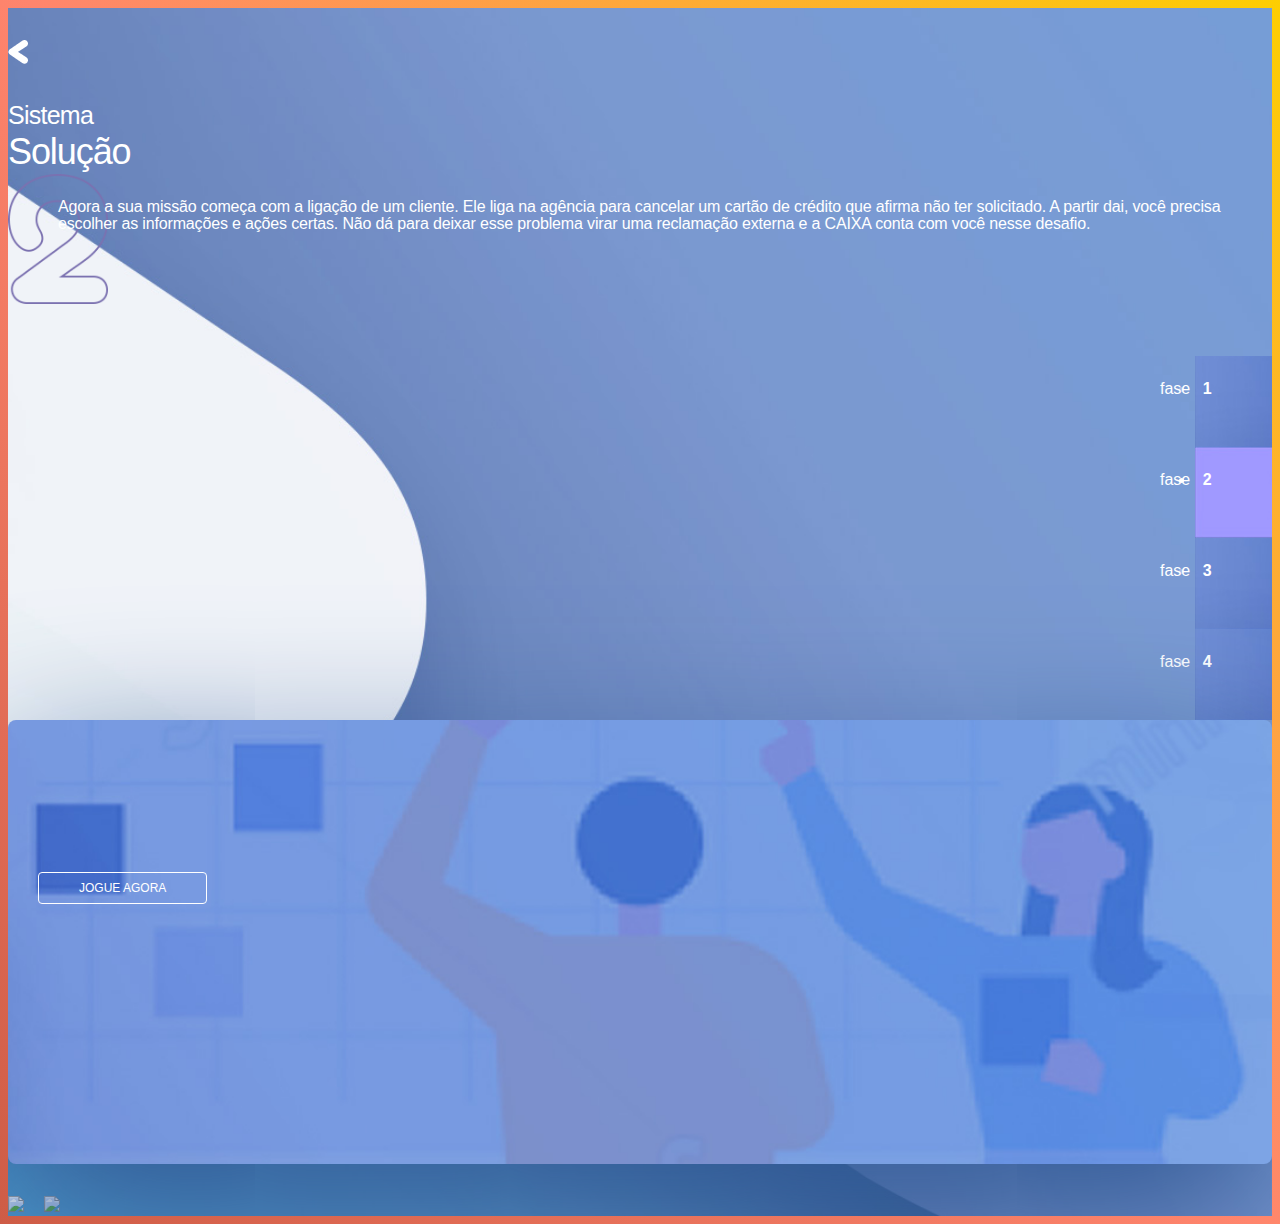
==== pag02.html @ 93bc68a0 "Commit inicial" ====
<!DOCTYPE html>
<html lang="pt-br">
    
    <head>
        <meta charset="utf-8">
        <meta http-equiv="X-UA-Compatible" content="IE=edge">
        <meta name="viewport" content="width=device-width, initial-scale=1.0, maximum-scale=1.0, user-scalable=no"/>
        <meta name="description" content="Caixa">
        <meta name="keywords" content="Caixa">
        <meta name="application-name" content="Caixa">
        <meta name="author" content="Thiago - thslopes.com.br">
        <link rel="shortcut icon" type="image/x-icon" href="assets/img/favicon.png">
        <title>CAIXA - Compromisso com o cliente</title>
        <link href="assets/css/bootstrap.min.css" rel="stylesheet">
        <link href="assets/css/animate.min.css" rel="stylesheet">
        <link href="assets/css/ionicons.min.css" rel="stylesheet">
        <link href="assets/css/theme.css" rel="stylesheet">
    </head>
    <body id="" data-spy="scroll" data-target=".navbar-fixed-top">
        
        <div class="content-body" id="home">
            <div class="wrapper">
                <div class="content-master" id="">
                    <div class="container-fluid">
                        <div class="col-sm-12">
                            <a href="" onclick="windows.history.back()"><img src="assets/img/icones/back.png" class="img-adaptative mt-lg"></a>                        </div>
                    </div>
                    <div class="container-fluid mt-lg">
                        <div class="col-sm-4 text-right">
                            <h3 class="mb-0 mt-sm">Sistema</h3>
                            <h2 class="text-uppercase mt-0 mb-0"><strong>Solução</strong></h2>
                        </div>
                        <div class="col-sm-6">
                            <div class="pagnumber number02 text-white">
                                <p>Agora a sua missão começa com a ligação de um cliente. Ele liga na agência para cancelar um cartão de crédito que afirma não ter solicitado. A partir dai, você precisa escolher as informações e ações certas. Não dá para deixar esse problema virar uma reclamação externa e a CAIXA conta com você nesse desafio.
                                </p>
                            </div>
                        </div>
                    </div>
                    <div class="container-fluid mt-lg">
                        <div class="col-xs-4 pos-relative height-grid-5">
                            <div class="menu-indicator">
                                <ul class="list-indicator list-unstyled">
                                    <li class="list-indicator-item inactive">
                                        <a href="pag01.html"> fase <strong class="ml-sm">1</strong></a>
                                    </li>
                                    <li class="list-indicator-item active">
                                        <a href="pag02.html">fase <strong class="ml-sm">2</strong></a>
                                    </li>
                                    <li class="list-indicator-item inactive">
                                        <a href="pag03.html">fase <strong class="ml-sm">3</strong></a>
                                    </li>
                                    <li class="list-indicator-item inactive">
                                        <a href="pag04.html">fase <strong class="ml-sm">4</strong></a>
                                    </li>
                                </ul>
                            </div>
                        </div>
                        <div class="col-xs-6">
                            <div class="box-base">
                                <div class="box-content height-grid-5" style="background-image: url('assets/img/backgrounds/bck-pg-02.jpg');">
                                    
                                    <div class="text-center mt-xl pt-xl">
                                        <a href="#" type="submit" class="btn btn-white outline mt-md">jogue agora</a>
                                    </div>
                                </div>
                            </div>
                        </div>
                    </div>
                </div>
                <div class="footer">
                    <div class="container">
                        <div class="row">
                            <div class="col-sm-offset-3 col-sm-7 text-right mt-lg">
                                <img src="assets/img/logos/logo-compromisso-sm.png" class="img-adaptative" width="160">
                                <img src="assets/img/logos/caixa-sm-w.png" class="img-adaptative ml-md" width="120">
                            </div>
                        </div>
                    </div>
                </div>
            </div>
        
        </div>
        
        
        <script src="assets/js/jquery.js"></script>
        <script src="assets/js/jquery.easing.min.js"></script>
        <script src="assets/js/bootstrap.min.js"></script>
        <script src="assets/js/rellax.min.js"></script>
        <script src="assets/js/wow.min.js"></script>
        <script src="assets/js/theme.js"></script>
    </body>

</html>
---- assets/css/theme.css ----
html,body{min-height:100vh;-webkit-tap-highlight-color:rgba(0,0,0,0);text-rendering:optimizeLegibility;-webkit-font-smoothing:antialiased;-moz-osx-font-smoothing:grayscale;font-family:"torus",Verdana,"Helvetica Neue",Helvetica,Arial,sans-serif;line-height:1.15;color:#fff;font-weight:normal;font-size:100%;background-color:#014887;position:relative;background:#ce5c46;background:-moz-linear-gradient(45deg, #ce5c46 0, #ff856d 50%, #fdce02 100%);background:-webkit-linear-gradient(45deg, #ce5c46 0, #ff856d 50%, #fdce02 100%);background:linear-gradient(45deg, #ce5c46 0, #ff856d 50%, #fdce02 100%);filter:progid:DXImageTransform.Microsoft.gradient(startColorstr='#ce5c46', endColorstr='#fdce02', GradientType=1)}@media (max-width:992px){html,body{font-size:95%}}@media (max-width:768px){html,body{font-size:93%}}a{color:#1383C4;text-decoration:none}a:hover,a:focus{color:#80ccfa;text-decoration:underline}a:focus{outline:5px auto -webkit-focus-ring-color;outline-offset:-2px}a.nounderline{text-decoration:none !important}p{font-size:1em;letter-spacing:-0.01rem;margin:0 0 .5em;line-height:1.1}h1,.h1,h2,.h2,h3,.h3,h4,.h4,h5,.h5,h6 .h6{font-family:"torus",Verdana,"Helvetica Neue",Helvetica,Arial,sans-serif;letter-spacing:-0.03em;margin:0 0 .25em 0;line-height:1.3em;font-weight:100}h1,.h1{font-size:3.375em;line-height:1.1em}h2,.h2{font-size:2.25em;line-height:1.2em}h3,.h3{font-size:1.563em;line-height:1.2em}h4,.h4{font-size:1.25em;line-height:1.3em}h5,.h5{font-size:1em;line-height:1.3em;font-weight:700}h6,.h6{font-size:1em;line-height:1.3em}small,.font_small{font-size:.8em}@font-face{font-family:'torus';src:url('../../assets/fonts/paulo_goode_-_torus_bold-webfont.woff2') format('woff2'),url('../../assets/fonts/paulo_goode_-_torus_bold-webfont.woff') format('woff');font-weight:500;font-style:normal}@font-face{font-family:'torus';src:url('../../assets/fonts/paulo_goode_-_torus_heavy-webfont.woff2') format('woff2'),url('../../assets/fonts/paulo_goode_-_torus_heavy-webfont.woff') format('woff');font-weight:700;font-style:normal}@font-face{font-family:'torus';src:url('../../assets/fonts/paulo_goode_-_torus_light-webfont.woff2') format('woff2'),url('../../assets/fonts/paulo_goode_-_torus_light-webfont.woff') format('woff');font-weight:200;font-style:normal}@font-face{font-family:'torus';src:url('../../assets/fonts/paulo_goode_-_torus_regular-webfont.woff2') format('woff2'),url('../../assets/fonts/paulo_goode_-_torus_regular-webfont.woff') format('woff');font-weight:normal;font-style:normal}@font-face{font-family:'torus';src:url('../../assets/fonts/paulo_goode_-_torus_semibold-webfont.woff2') format('woff2'),url('../../assets/fonts/paulo_goode_-_torus_semibold-webfont.woff') format('woff');font-weight:400;font-style:normal}@font-face{font-family:'torus';src:url('../../assets/fonts/paulo_goode_-_torus_thin-webfont.woff2') format('woff2'),url('../../assets/fonts/paulo_goode_-_torus_thin-webfont.woff') format('woff');font-weight:100;font-style:normal}@font-face{font-family:"Ionicons";src:url('../../assets/fonts/ionicons/ionicons.eot?v=2.0.0');src:url('../../assets/fonts/ionicons/ionicons.eot?v=2.0.0#iefix') format('embedded-opentype'),url('../../assets/fonts/ionicons/ionicons.ttf?v=2.0.0') format('truetype'),url('../../assets/fonts/ionicons/ionicons.woff?v=2.0.0') format('woff'),url('../../assets/fonts/ionicons/ionicons.svg?v=2.0.0#Ionicons') format('svg');font-weight:normal;font-style:normal}@font-face{font-family:'Glyphicons Halflings';src:url('../../assets/fonts/glyphicons/glyphicons-halflings-regular.woff2') format('woff2'),url('../../assets/fonts/glyphicons/glyphicons-halflings-regular.woff') format('woff')}.v-center{display:inline-block;vertical-align:middle;float:none}.font-first{font-family:"torus",Verdana,"Helvetica Neue",Helvetica,Arial,sans-serif !important}.font-first.h1,.font-first h1,.font-first.h2,.font-first h2,.font-first.h3,.font-first h3,.font-first.h4,.font-first h4,.font-first.h5,.font-first h5,.font-first.h6,.font-first h6{font-family:"torus",Verdana,"Helvetica Neue",Helvetica,Arial,sans-serif !important}.font-second{font-family:"Arial",Verdana,"Helvetica Neue",Helvetica,Arial,sans-serif !important}.font-second.h1,.font-second h1,.font-second.h2,.font-second h2,.font-second.h3,.font-second h3,.font-second.h4,.font-second h4,.font-second.h5,.font-second h5,.font-second.h6,.font-second h6{font-family:"Arial",Verdana,"Helvetica Neue",Helvetica,Arial,sans-serif !important}.font-third{font-family:"torus","comic sans",Helvetica,Arial,sans-serif !important;font-weight:100;letter-spacing:.01em}.font-third.h1,.font-third h1,.font-third.h2,.font-third h2,.font-third.h3,.font-third h3,.font-third.h4,.font-third h4,.font-third.h5,.font-third h5,.font-third.h6,.font-third h6{font-family:"torus","comic sans",Helvetica,Arial,sans-serif !important;font-weight:100;letter-spacing:.01em}.img-adaptative{max-width:100%;height:auto}.img-full{width:100%;height:auto !important}.fontsize-xs{font-size:.667em}.fontsize-sm{font-size:.8em}.fontsize-md{font-size:1em}.fontsize-mdplus{font-size:1.25em}.fontsize-lg{font-size:1.563em}.fontsize-xl{font-size:2.25em}.fontsize-xxl{font-size:3.375em}.text-thin{font-weight:100}.divider-top{margin-top:1.5em;padding-top:1.5em;border-top:1px solid rgba(211,211,211,0.5)}.divider-right{margin-right:1.5em;padding-right:1.5em;border-right:1px solid rgba(211,211,211,0.5)}.divider-bottom{margin-bottom:1.5em;padding-bottom:1.5em;border-bottom:1px solid rgba(211,211,211,0.5)}.divider-left{margin-left:1.5em;padding-left:1.5em;border-left:1px solid rgba(211,211,211,0.5)}@media (max-width:992px){.divider-left,.divider-right{border:0 !important}}.text-default{color:#fff}.text-default.a{color:#fff}.text-default a{color:#fff}.text-white{color:#fff !important}.text-white.a{color:#fff !important}.text-white a{color:#fff !important}.text-red{color:#E35544 !important}.text-red.a{color:#E35544 !important}.text-red a{color:#E35544 !important}.text-yellow{color:#f39c12 !important}.text-yellow.a{color:#f39c12 !important}.text-yellow a{color:#f39c12 !important}.text-aqua{color:#00c0ef !important}.text-aqua.a{color:#00c0ef !important}.text-aqua a{color:#00c0ef !important}.text-blue{color:#005689 !important}.text-blue.a{color:#005689 !important}.text-blue a{color:#005689 !important}.text-dark-blue{color:#08456e !important}.text-dark-blue.a{color:#08456e !important}.text-dark-blue a{color:#08456e !important}.text-black{color:#fff !important}.text-black.a{color:#fff !important}.text-black a{color:#fff !important}.text-light-blue{color:#00AEC1 !important}.text-light-blue.a{color:#00AEC1 !important}.text-light-blue a{color:#00AEC1 !important}.text-light-blue-two{color:#3B5775 !important}.text-light-blue-two.a{color:#3B5775 !important}.text-light-blue-two a{color:#3B5775 !important}.text-green{color:#75c456 !important}.text-green.a{color:#75c456 !important}.text-green a{color:#75c456 !important}.text-navy{color:#001F3F !important}.text-navy.a{color:#001F3F !important}.text-navy a{color:#001F3F !important}.text-teal{color:#00AEC1 !important}.text-teal.a{color:#00AEC1 !important}.text-teal a{color:#00AEC1 !important}.text-black-teal{color:#008593 !important}.text-black-teal.a{color:#008593 !important}.text-black-teal a{color:#008593 !important}.text-olive{color:#3D9970 !important}.text-olive.a{color:#3D9970 !important}.text-olive a{color:#3D9970 !important}.text-lime{color:#01FF70 !important}.text-lime.a{color:#01FF70 !important}.text-lime a{color:#01FF70 !important}.text-orange{color:#FB6107 !important}.text-orange.a{color:#FB6107 !important}.text-orange a{color:#FB6107 !important}.text-fuchsia{color:#913E7E !important}.text-fuchsia.a{color:#913E7E !important}.text-fuchsia a{color:#913E7E !important}.text-purple{color:#452C9F !important}.text-purple.a{color:#452C9F !important}.text-purple a{color:#452C9F !important}.text-maroon{color:#85144B !important}.text-maroon.a{color:#85144B !important}.text-maroon a{color:#85144B !important}.text-light-gray{color:#f5f5f5 !important}.text-light-gray.a{color:#f5f5f5 !important}.text-light-gray a{color:#f5f5f5 !important}.text-gray{color:#8C8C8C !important}.text-gray.a{color:#8C8C8C !important}.text-gray a{color:#8C8C8C !important}.rol-vert{display:block;overflow:auto;overflow-x:hidden}.rol-hor{display:block;overflow:auto;overflow-y:hidden}.rol-hor-vert{display:block;overflow:auto}.overflow-hide{overflow:hidden}.height-grid-auto{height:auto}.height-grid-1{min-height:4em}.height-grid-2{min-height:9em}.height-grid-3{min-height:14em}.height-grid-4{min-height:19em}.height-grid-5{min-height:24em}.height-grid-6{min-height:29em}.height-grid-7{min-height:34em}.height-grid-8{min-height:39em}.height-grid-9{min-height:44em}.height-grid-10{min-height:49em}.height-grid-11{min-height:54em}.height-grid-12{min-height:59em}.cursor-default:hover{cursor:default}.cursor-pointer:hover{cursor:pointer}.cursor-help:hover{cursor:help}.cursor-text:hover{cursor:text}.cursor-move:hover{cursor:move}.cursor-wait:hover{cursor:wait}.cursor-progress:hover{cursor:progress}.cursor-crosshair:hover{cursor:crosshair}.pos-absolute{position:absolute}.pos-relative{position:relative}.pos-fixed{position:fixed}input[type=checkbox],input[type=radio]{margin:0;line-height:normal}.checkbox label,.radio label{margin-bottom:0;font-weight:200}.text-shadowned{text-shadow:0 .125em .375em rgba(0,0,0,0.86)}.full-sizes{width:100%;height:100%}.full-height{height:100%}.half-height{height:50%}.font-thin{font-weight:100 !important}.font-regular{font-weight:normal !important}.font-bold{font-weight:700 !important}.link-nodecoration{text-decoration:none !important}.link-nodecoration+a{text-decoration:none !important}.link-nodecoration+a:hover{text-decoration:none !important}.rouded-image-md{position:relative;width:8em;height:8em;overflow:hidden;border-radius:50%;border:1px solid #ddd;box-shadow:0 2px 2px 0 rgba(0,0,0,0.14),0 3px 1px -2px rgba(0,0,0,0.2),0 1px 5px 0 rgba(0,0,0,0.12)}.rouded-image-md img{width:100%;height:auto}.rouded-image-sm{position:relative;width:5em;height:5em;overflow:hidden;border-radius:50%;border:1px solid #ddd;box-shadow:0 2px 2px 0 rgba(0,0,0,0.14),0 3px 1px -2px rgba(0,0,0,0.2),0 1px 5px 0 rgba(0,0,0,0.12)}.rouded-image-sm img{width:100%;height:auto}.rouded-image-xs{position:relative;width:2.5em;height:2.5em;overflow:hidden;border-radius:50%;border:1px solid #ddd;box-shadow:0 2px 2px 0 rgba(0,0,0,0.14),0 3px 1px -2px rgba(0,0,0,0.2),0 1px 5px 0 rgba(0,0,0,0.12)}.rouded-image-xs img{width:100%;height:auto}.back-dark{background-color:#fff}.back-white{background-color:#fff !important}.back-red{background-color:#E35544 !important}.back-yellow{background-color:#f39c12 !important}.back-aqua{background-color:#00c0ef !important}.back-blue{background-color:#005689 !important}.back-dark-blue{background-color:#08456e !important}.back-black{background-color:#222 !important}.back-light-blue{background-color:#2F94DE !important}.back-light-blue-two{background-color:#3B5775 !important}.back-green{background-color:#75c456 !important}.back-navy{background-color:#001F3F !important}.back-teal{background-color:#00AEC1 !important}.back-black-teal{background-color:#008593 !important}.back-olive{background-color:#3D9970 !important}.back-lime{background-color:#01FF70 !important}.back-orange{background-color:#FB6107 !important}.back-fuchsia{background-color:#913E7E !important}.back-purple{background-color:#452C9F !important}.back-maroon{background-color:#85144B !important}.back-light-gray{background-color:#f5f5f5 !important}.back-gray{background-color:#8C8C8C !important}.clip-left-sm{clip-path:polygon(0 0, 100% 0, 100% 100%, 0 calc(90%))}.clip-right-sm{clip-path:polygon(0 0, 100% 0, 100% calc(90%), 0 100%)}.clip-top-right-sm{clip-path:polygon(0 0, 100% calc(5%), 100% 100%, 0 100%)}.clip-top-left-sm{clip-path:polygon(0 calc(5%), 100% 0, 100% 100%, 0 100%)}.grafico-md{max-width:23em;width:100%}.spacer-sm{margin:1em 0;padding:1em 0}.spacer-md{margin:3em 0;padding:3em 0}.spacer-lg{margin:5em 0;padding:5em 0}.hidden{display:none !important}@media (max-width:480px){.hidden-xs{display:none !important}}@media (max-width:768px){.hidden-sm{display:none !important}}@media (max-width:992px){.hidden-md{display:none !important}}@media (max-width:1200px){.hidden-lg{display:none !important}}.search-mark{background-color:#ffcf82}.vertical-center{position:absolute;top:50%;left:50%;transform:translate(-50%, -50%)}.diamond{position:relative;height:5em;width:5em;text-align:center;margin:0 auto}.diamond:before{position:absolute;content:'';top:-35%;left:0;height:100%;width:100%;transform:rotateX(45deg) rotateZ(45deg);border:1px solid #fff}.special-striper-gray{background-color:#f5f5f5;margin:2em 0;padding:2em 0}.circular-image{position:relative;overflow:hidden;border-radius:50%}.circular-image .circular-img{position:absolute;top:0;left:-25%}.circular-image-md{width:140px;height:140px}.circular-image-md .circular-img{width:200px}.circular-image-sm{width:80px;height:80px}.circular-image-sm .circular-img{width:120px}.well-white{background-color:transparent;border:1px solid #fff}.list-icons li{border-right:1px solid #d1574b;height:35px;padding:0 16px}.list-icons :last-child{border-right:0}::-webkit-scrollbar{width:5px;border:1px solid #fff}::-webkit-scrollbar-track{border-radius:10px;background-color:transparent}::-webkit-scrollbar-thumb{border-radius:10px;background-color:#fff}.mt-0{margin-top:0}.mt-xs{margin-top:.25em}.mt-sm{margin-top:.5em}.mt-md{margin-top:1em}.mt-lg{margin-top:2em}.mt-xl{margin-top:4em}.mr-0{margin-right:0}.mr-xs{margin-right:.25em}.mr-sm{margin-right:.5em}.mr-md{margin-right:1em}.mr-lg{margin-right:2em}.mr-xl{margin-right:4em}.mb-0{margin-bottom:0}.mb-xs{margin-bottom:.25em}.mb-sm{margin-bottom:.5em}.mb-md{margin-bottom:1em}.mb-lg{margin-bottom:2em}.mb-xl{margin-bottom:4em}.ml-0{margin-left:0}.ml-xs{margin-left:.25em}.ml-sm{margin-left:.5em}.ml-md{margin-left:1em}.ml-lg{margin-left:2em}.ml-xl{margin-left:4em}.pt-0{padding-top:0}.pt-xs{padding-top:.25em}.pt-sm{padding-top:.5em}.pt-md{padding-top:1em}.pt-lg{padding-top:2em}.pt-xl{padding-top:4em}.pr-0{padding-right:0}.pr-xs{padding-right:.25em}.pr-sm{padding-right:.5em}.pr-md{padding-right:1em}.pr-lg{padding-right:2em}.pr-xl{padding-right:4em}.pb-0{padding-bottom:0}.pb-xs{padding-bottom:.25em}.pb-sm{padding-bottom:.5em}.pb-md{padding-bottom:1em}.pb-lg{padding-bottom:2em}.pb-xl{padding-bottom:4em}.pl-0{padding-left:0}.pl-xs{padding-left:.25em}.pl-sm{padding-left:.5em}.pl-md{padding-left:1em}.pl-lg{padding-left:2em}.pl-xl{padding-left:4em}@media (max-width:767px){.mt-0-sm{margin-top:0}.mt-xs-sm{margin-top:.25em}.mt-sm-sm{margin-top:.5em}.mt-md-sm{margin-top:1em}.mt-lg-sm{margin-top:2em}.mt-xl-sm{margin-top:4em}.mr-0-sm{margin-right:0}.mr-xs-sm{margin-right:.25em}.mr-sm-sm{margin-right:.5em}.mr-md-sm{margin-right:1em}.mr-lg-sm{margin-right:2em}.mr-xl-sm{margin-right:4em}.mb-0-sm{margin-bottom:0}.mb-xs-sm{margin-bottom:.25em}.mb-sm-sm{margin-bottom:.5em}.mb-md-sm{margin-bottom:1em}.mb-lg-sm{margin-bottom:2em}.mb-xl-sm{margin-bottom:4em}.ml-0-sm{margin-left:0}.ml-xs-sm{margin-left:.25em}.ml-sm-sm{margin-left:.5em}.ml-md-sm{margin-left:1em}.ml-lg-sm{margin-left:2em}.ml-xl-sm{margin-left:4em}.pt-0-sm{padding-top:0}.pt-xs-sm{padding-top:.25em}.pt-sm-sm{padding-top:.5em}.pt-md-sm{padding-top:1em}.pt-lg-sm{padding-top:2em}.pt-xl-sm{padding-top:4em}.pr-0-sm{padding-right:0}.pr-xs-sm{padding-right:.25em}.pr-sm-sm{padding-right:.5em}.pr-md-sm{padding-right:1em}.pr-lg-sm{padding-right:2em}.pr-xl-sm{padding-right:4em}.pb-0-sm{padding-bottom:0}.pb-xs-sm{padding-bottom:.25em}.pb-sm-sm{padding-bottom:.5em}.pb-md-sm{padding-bottom:1em}.pb-lg-sm{padding-bottom:2em}.pb-xl-sm{padding-bottom:4em}.pl-0-sm{padding-left:0}.pl-xs-sm{padding-left:.25em}.pl-sm-sm{padding-left:.5em}.pl-md-sm{padding-left:1em}.pl-lg-sm{padding-left:2em}.pl-xl-sm{padding-left:4em}}@media (max-width:991px){.mt-0-md{margin-top:0}.mt-xs-md{margin-top:.25em}.mt-sm-md{margin-top:.5em}.mt-md-md{margin-top:1em}.mt-lg-md{margin-top:2em}.mt-xl-md{margin-top:4em}.mr-0-md{margin-right:0}.mr-xs-md{margin-right:.25em}.mr-sm-md{margin-right:.5em}.mr-md-md{margin-right:1em}.mr-lg-md{margin-right:2em}.mr-xl-md{margin-right:4em}.mb-0-md{margin-bottom:0}.mb-xs-md{margin-bottom:.25em}.mb-sm-md{margin-bottom:.5em}.mb-md-md{margin-bottom:1em}.mb-lg-md{margin-bottom:2em}.mb-xl-md{margin-bottom:4em}.ml-0-md{margin-left:0}.ml-xs-md{margin-left:.25em}.ml-sm-md{margin-left:.5em}.ml-md-md{margin-left:1em}.ml-lg-md{margin-left:2em}.ml-xl-md{margin-left:4em}.pt-0-md{padding-top:0}.pt-xs-md{padding-top:.25em}.pt-sm-md{padding-top:.5em}.pt-md-md{padding-top:1em}.pt-lg-md{padding-top:2em}.pt-xl-md{padding-top:4em}.pr-0-md{padding-right:0}.pr-xs-md{padding-right:.25em}.pr-sm-md{padding-right:.5em}.pr-md-md{padding-right:1em}.pr-lg-md{padding-right:2em}.pr-xl-md{padding-right:4em}.pb-0-md{padding-bottom:0}.pb-xs-md{padding-bottom:.25em}.pb-sm-md{padding-bottom:.5em}.pb-md-md{padding-bottom:1em}.pb-lg-md{padding-bottom:2em}.pb-xl-md{padding-bottom:4em}.pl-0-md{padding-left:0}.pl-xs-md{padding-left:.25em}.pl-sm-md{padding-left:.5em}.pl-md-md{padding-left:1em}.pl-lg-md{padding-left:2em}.pl-xl-md{padding-left:4em}}@media (max-width:1199px){.mt-0-lg{margin-top:0}.mt-xs-lg{margin-top:.25em}.mt-sm-lg{margin-top:.5em}.mt-md-lg{margin-top:1em}.mt-lg-lg{margin-top:2em}.mt-xl-lg{margin-top:4em}.mr-0-lg{margin-right:0}.mr-xs-lg{margin-right:.25em}.mr-sm-lg{margin-right:.5em}.mr-md-lg{margin-right:1em}.mr-lg-lg{margin-right:2em}.mr-xl-lg{margin-right:4em}.mb-0-lg{margin-bottom:0}.mb-xs-lg{margin-bottom:.25em}.mb-sm-lg{margin-bottom:.5em}.mb-md-lg{margin-bottom:1em}.mb-lg-lg{margin-bottom:2em}.mb-xl-lg{margin-bottom:4em}.ml-0-lg{margin-left:0}.ml-xs-lg{margin-left:.25em}.ml-sm-lg{margin-left:.5em}.ml-md-lg{margin-left:1em}.ml-lg-lg{margin-left:2em}.ml-xl-lg{margin-left:4em}.pt-0-lg{padding-top:0}.pt-xs-lg{padding-top:.25em}.pt-sm-lg{padding-top:.5em}.pt-md-lg{padding-top:1em}.pt-lg-lg{padding-top:2em}.pt-xl-lg{padding-top:4em}.pr-0-lg{padding-right:0}.pr-xs-lg{padding-right:.25em}.pr-sm-lg{padding-right:.5em}.pr-md-lg{padding-right:1em}.pr-lg-lg{padding-right:2em}.pr-xl-lg{padding-right:4em}.pb-0-lg{padding-bottom:0}.pb-xs-lg{padding-bottom:.25em}.pb-sm-lg{padding-bottom:.5em}.pb-md-lg{padding-bottom:1em}.pb-lg-lg{padding-bottom:2em}.pb-xl-lg{padding-bottom:4em}.pl-0-lg{padding-left:0}.pl-xs-lg{padding-left:.25em}.pl-sm-lg{padding-left:.5em}.pl-md-lg{padding-left:1em}.pl-lg-lg{padding-left:2em}.pl-xl-lg{padding-left:4em}}.mc{margin-left:auto;margin-right:auto}.mt-0{margin-top:0 !important}.mr-0{margin-right:0 !important}.mb-0{margin-bottom:0 !important}.ml-0{margin-left:0 !important}.pt-0{padding-top:0 !important}.pr-0{padding-right:0 !important}.pb-0{padding-bottom:0 !important}.pl-0{padding-left:0 !important}.m-all{margin:1em}.p-all{padding:1em}.ml-neg-md{margin-left:-1em}.pd-0{padding:0 !important}.mg-0{margin:0 !important}.wrapper{overflow:hidden;min-height:100vh;width:100%}.wrapper:before,.wrapper:after{content:" ";display:table}.wrapper:after{clear:both}#home{background:url("../../assets/img/backgrounds/bck-001.jpg") center left no-repeat #fff;background-size:cover;margin:0;padding:0;min-height:100vh}#home .content-master:before,#home .content-master:after{content:" ";display:table}#home .content-master:after{clear:both}.box-base{position:relative}.box-content{position:relative;background-size:cover;background-position:center left;background-repeat:no-repeat;background-color:#2e6da4;border-radius:8px;padding:30px;-webkit-box-shadow:0 60px 163px 0 #305995;-moz-box-shadow:0 60px 163px 0 #305995;box-shadow:0 60px 163px 0 #305995}.pagnumber{min-height:90px;padding:24px 30px 16px 50px}.pagnumber.number01{background:url("../../assets/img/structure/n1.png") center left no-repeat transparent;background-size:contain}.pagnumber.number02{background:url("../../assets/img/structure/n2.png") center left no-repeat transparent;background-size:contain}.pagnumber.number03{background:url("../../assets/img/structure/n3.png") center left no-repeat transparent;background-size:contain}.pagnumber.number04{background:url("../../assets/img/structure/n4.png") center left no-repeat transparent;background-size:contain}.menu-indicator{position:absolute;width:141px;right:-24px;bottom:0}.menu-indicator .list-indicator{width:141px;margin:0}.menu-indicator .list-indicator a{color:#fff}.menu-indicator .list-indicator-item{height:67px;padding:24px 0 0 0;text-indent:-35px}.menu-indicator .list-indicator-item.inactive{background:url("../../assets/img/backgrounds/bck-menu-inactive.jpg") center left no-repeat #5c7ac9;background-size:cover;color:#a6bbe7}.menu-indicator .list-indicator-item.active{background:url("../../assets/img/backgrounds/bck-menu-active.jpg") center left no-repeat #5c7ac9;background-size:cover;color:#fff}.modal-historia{background:url("../../assets/img/backgrounds/bg-modal-01.png") bottom right no-repeat transparent;background-size:cover}.modal-historia .modal-content{position:relative;background-color:transparent;-webkit-background-clip:padding-box;background-clip:padding-box;border:1px solid #999;border:0;border-radius:0;outline:0;-webkit-box-shadow:none;box-shadow:none}.modal-historia .close{background-color:#ffc016;width:50px;height:50px;color:#fff;border:1px solid #fff;border-radius:50px;opacity:1;float:none;position:absolute;bottom:50px;right:-50px}.modal-open{overflow:hidden}.modal-open .wrapper{filter:blur(3px) grayscale(100%);transition:.5s}.form-group .form-control{border:1px solid;border-radius:50px}.form-group label{text-transform:uppercase}.form-group.white .form-control{color:#fff;background-color:transparent;background-image:none;border-color:#fff;border-radius:50px}.form-group.white label{color:#fff}.form-group.white ::-webkit-input-placeholder{color:#fff}.form-group.white ::-moz-placeholder{color:#fff}.form-group.white :-ms-input-placeholder{color:#fff}.form-group.white :-moz-placeholder{color:#fff}.form-group.white ::placeholder{color:#fff}textarea{border-radius:12px !important}.navbar-theme{position:absolute;min-height:50px;margin-bottom:20px;border:0;width:100%;color:#fff;top:0;left:0;font-size:.8em}.navbar-theme a{color:#fff}.navbar-theme a:hover{background-color:transparent}.navbar-theme .nav>li>a:focus,.navbar-theme .nav>li>a:hover{text-decoration:none;background-color:transparent}.user-info{background:url("../../assets/img/structure/menu-bg.png") bottom left no-repeat transparent;background-size:cover;padding:20px 40px 30px 30px}@media (max-width:992px){.user-info{background:none}}.navbar-theme-stop{position:relative;background:url("../../assets/img/backgrounds/bg-header-01.jpg") bottom left no-repeat transparent;background-size:cover;border:0;border-radius:0;margin:0;padding:10px}.navbar-theme-stop .navbar-nav-theme{margin:0 30px}.btn,button{font-weight:400;padding:8px 40px;border-radius:4px;text-transform:uppercase;font-size:12px}.btn-primary{background-color:#005689}.btn-success{background-color:#229D59}.btn-info{background-color:#00AEC1}.btn-warning{background-color:#FB6107}.btn-danger{background-color:#E35544}.btn-round{border-radius:2em;padding:.5em 1.5em}.btn-round-sm{border-radius:1.9em}.btn-round-xs{border-radius:.7em;padding-left:.5em;padding-right:10px}.btn-round-lg{border-radius:1.8em}.btn-circle{width:2em;height:2em;text-align:center;padding:.1em 0;font-size:1em;line-height:1.42857143;border-radius:1em}.btn-circle.btn-lg{width:3.125em;height:3.125em;padding:.85em 1em;font-size:1.25em;line-height:1.33;border-radius:1.563em}.btn-circle.btn-xl{width:4.375em;height:4.375em;padding:.625em 1em;font-size:1.563em;line-height:1.33;border-radius:10em}.btn.outline{background:transparent !important}.btn-white.outline{border:1px solid #fff;color:#fff;box-shadow:none}.btn-white.outline:hover,.btn-white.outline:focus,.btn-white.outline:active,.btn-white.outline.active{border-color:#e0e0e0;color:#e0e0e0;box-shadow:none}.btn-primary.outline{border:1px solid #005689;color:#005689;box-shadow:none}.btn-primary.outline:hover,.btn-primary.outline:focus,.btn-primary.outline:active,.btn-primary.outline.active{border-color:#00304c;color:#00304c;box-shadow:none}.btn-default.outline{border:1px solid #8C8C8C;color:#8C8C8C;box-shadow:none}.btn-default.outline:hover,.btn-default.outline:focus,.btn-default.outline:active,.btn-default.outline.active{border-color:#6d6d6d;color:#6d6d6d;box-shadow:none}.btn-success.outline{border:2px solid #229D59;color:#229D59;box-shadow:none}.btn-success.outline:hover,.btn-success.outline:focus,.btn-success.outline:active,.btn-success.outline.active{border-color:#176b3c;color:#176b3c;box-shadow:none}.btn-info.outline{border:2px solid #00AEC1;color:#00AEC1;box-shadow:none}.btn-info.outline:hover,.btn-info.outline:focus,.btn-info.outline:active,.btn-info.outline.active{border-color:#007784;color:#007784;box-shadow:none}.btn-warning.outline{border:2px solid #FB6107;color:#FB6107;box-shadow:none}.btn-warning.outline:hover,.btn-warning.outline:focus,.btn-warning.outline:active,.btn-warning.outline.active{border-color:#c24903;color:#c24903;box-shadow:none}.btn-danger.outline{border:2px solid #E35544;color:#E35544;box-shadow:none}.btn-danger.outline:hover,.btn-danger.outline:focus,.btn-danger.outline:active,.btn-danger.outline.active{border-color:#cb311e;color:#cb311e;box-shadow:none}.theme-alert{display:none;width:450px;position:fixed;bottom:2em;left:2em;background-color:rgba(0,0,0,0.98);color:#fff;border-radius:.25em;box-shadow:0 1px 2px rgba(0,0,0,0.6);z-index:100}.theme-alert .theme-alert-close{position:absolute;top:.5em;right:.5em}.theme-alert .theme-alert-close .btn-link{padding:.25em;color:#fff}.theme-alert .theme-alert-close .btn-link:hover{text-decoration:none;color:#fff}.theme-alert .description{padding:1em 2em 1em 1em;position:relative}.theme-alert a{color:#fff}.theme-alert a:hover{color:#fff}.theme-alert .dest-image{padding-top:100%;margin:0}@media (max-width:768px){.theme-alert{display:none;bottom:4em;left:0;width:100%}}.header-internal{height:50vh;overflow:hidden}.header-internal.header-bg-01{background:url("../../assets/img/backgrounds/bg-02.jpg") bottom left no-repeat transparent;background-size:cover}.header-internal .header-internal-inner{position:relative;height:50vh}.header-internal .header-internal-inner .img-header{width:40%;position:absolute;bottom:-5%;left:12%}@media (max-width:992px){.header-internal .header-internal-inner .img-header{left:-20%;bottom:0}}@media (max-width:768px){.header-internal .header-internal-inner .img-header{display:none}}.header-internal .header-internal-inner .logo-jeito{width:280px;position:absolute;top:25vh;right:25%}@media (max-width:992px){.header-internal .header-internal-inner .logo-jeito{left:25%}}.grid-historias{margin:0;padding:0}.grid-historias .grid-hist-item{margin:0;padding:0;text-align:center}.grid-historias .grid-hist-item .grid-hist-content{height:50vh;position:relative}.grid-historias .grid-hist-item .grid-hist-content .grid-btn{position:absolute;bottom:0;padding:20px 60px 20px 20px;text-align:left;background:url("../../assets/img/icones/bullet-grid.jpg") top right no-repeat #e56b58;width:100%;opacity:1;transition:opacity .25s ease-out}.grid-historias .grid-hist-item .grid-hist-content.grid-bg-cover{background:bottom left no-repeat transparent;background-size:cover}.grid-historias .grid-hist-item .grid-hist-content .grid-hist-content-overlay{height:100%;opacity:0;transition:opacity .25s ease-out;padding:30px 40px}.grid-historias .grid-hist-item .grid-hist-content:hover .grid-hist-content-overlay{opacity:1;transition:opacity .25s ease-out;background:-moz-linear-gradient(45deg, rgba(253,206,2,0.95) 0, rgba(255,133,109,0.95) 49%, rgba(225,91,66,0.95) 100%);background:-webkit-linear-gradient(45deg, rgba(253,206,2,0.95) 0, rgba(255,133,109,0.95) 49%, rgba(225,91,66,0.95) 100%);background:linear-gradient(45deg, rgba(253,206,2,0.95) 0, rgba(255,133,109,0.95) 49%, rgba(225,91,66,0.95) 100%);filter:progid:DXImageTransform.Microsoft.gradient(startColorstr='#f2fdce02', endColorstr='#f2e15b42', GradientType=1)}.grid-historias .grid-hist-item .grid-hist-content:hover .grid-btn{opacity:0;transition:opacity .25s ease-out}.grid-historias .progress{height:10px;margin-bottom:5px;overflow:hidden;background-color:transparent;border-radius:50px;-webkit-box-shadow:none;border:1px solid #fff;padding:2px}.grid-historias .progress .progress-bar{border-radius:50px;background-color:#fff}
/*# sourceMappingURL=theme.css.map */
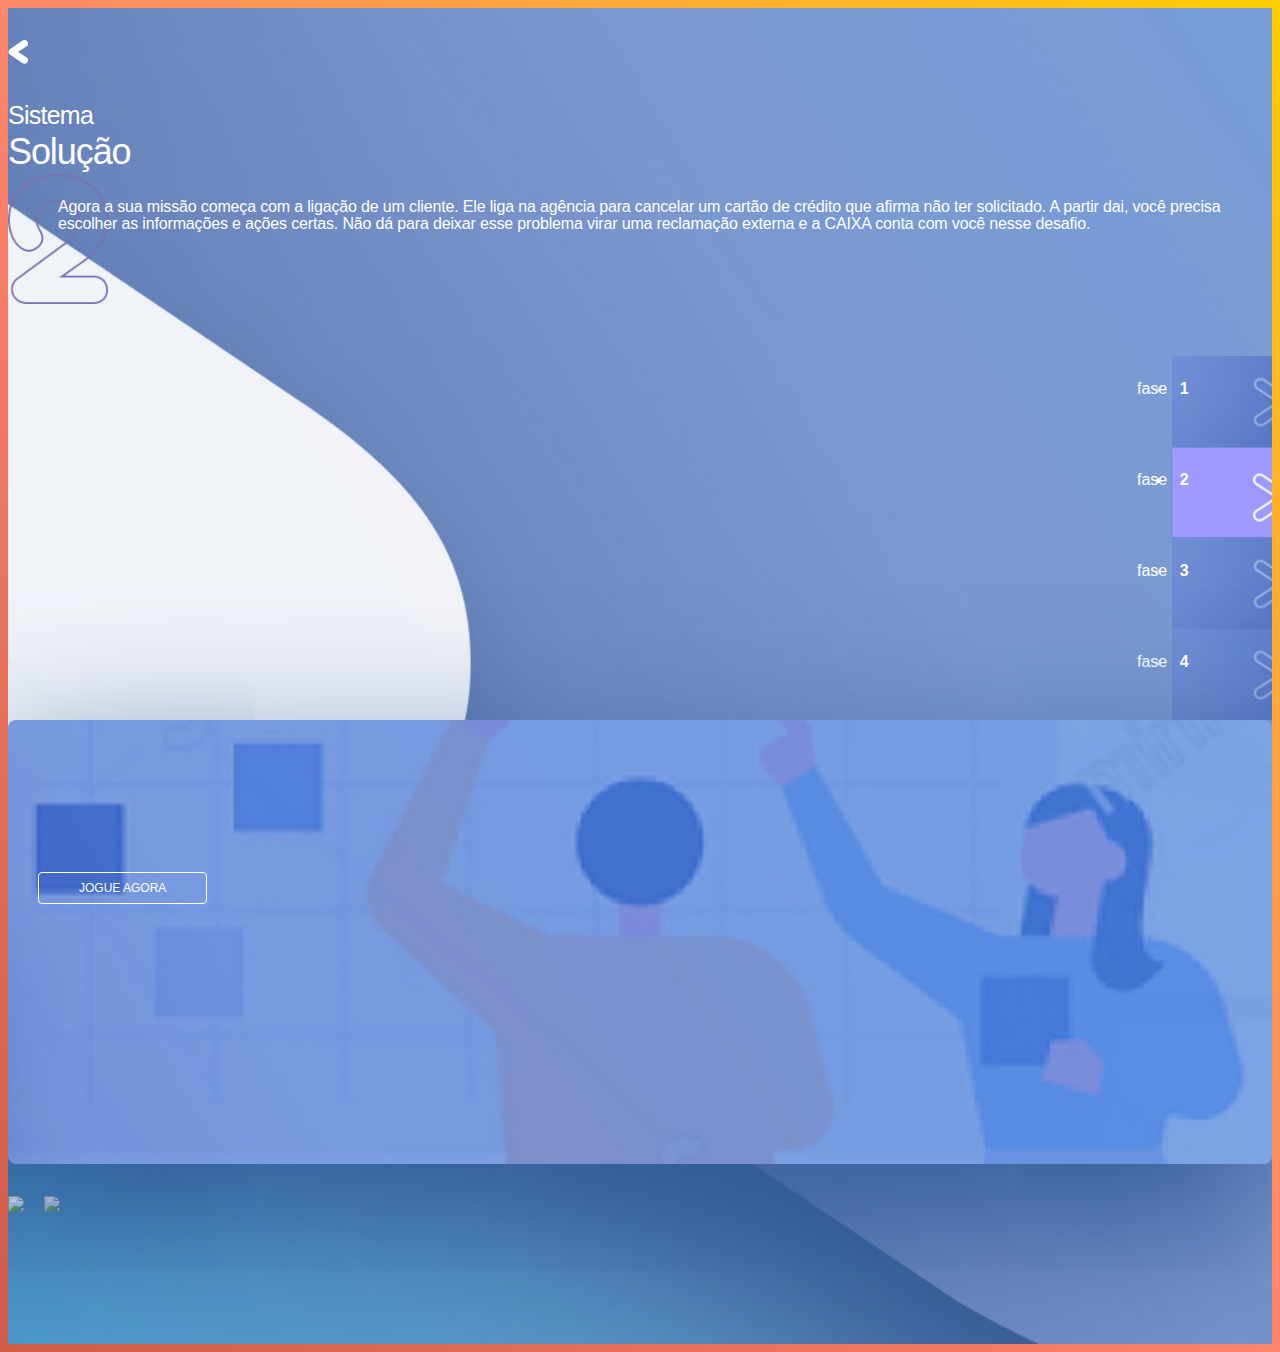
==== commit 644c9c3b: "Reajustes" ====
--- a/pag02.html
+++ b/pag02.html
@@ -38,7 +38,7 @@
                         </div>
                     </div>
                     <div class="container-fluid mt-lg">
-                        <div class="col-xs-4 pos-relative height-grid-5">
+                        <div class="col-md-4">
                             <div class="menu-indicator">
                                 <ul class="list-indicator list-unstyled">
                                     <li class="list-indicator-item inactive">
@@ -56,7 +56,7 @@
                                 </ul>
                             </div>
                         </div>
-                        <div class="col-xs-6">
+                        <div class="col-md-6">
                             <div class="box-base">
                                 <div class="box-content height-grid-5" style="background-image: url('assets/img/backgrounds/bck-pg-02.jpg');">
                                     
@@ -68,7 +68,7 @@
                         </div>
                     </div>
                 </div>
-                <div class="footer">
+                <div class="footer mb-xl pb-xl mt-md">
                     <div class="container">
                         <div class="row">
                             <div class="col-sm-offset-3 col-sm-7 text-right mt-lg">
--- a/assets/css/theme.css
+++ b/assets/css/theme.css
@@ -1,2 +1,2 @@
-html,body{min-height:100vh;-webkit-tap-highlight-color:rgba(0,0,0,0);text-rendering:optimizeLegibility;-webkit-font-smoothing:antialiased;-moz-osx-font-smoothing:grayscale;font-family:"torus",Verdana,"Helvetica Neue",Helvetica,Arial,sans-serif;line-height:1.15;color:#fff;font-weight:normal;font-size:100%;background-color:#014887;position:relative;background:#ce5c46;background:-moz-linear-gradient(45deg, #ce5c46 0, #ff856d 50%, #fdce02 100%);background:-webkit-linear-gradient(45deg, #ce5c46 0, #ff856d 50%, #fdce02 100%);background:linear-gradient(45deg, #ce5c46 0, #ff856d 50%, #fdce02 100%);filter:progid:DXImageTransform.Microsoft.gradient(startColorstr='#ce5c46', endColorstr='#fdce02', GradientType=1)}@media (max-width:992px){html,body{font-size:95%}}@media (max-width:768px){html,body{font-size:93%}}a{color:#1383C4;text-decoration:none}a:hover,a:focus{color:#80ccfa;text-decoration:underline}a:focus{outline:5px auto -webkit-focus-ring-color;outline-offset:-2px}a.nounderline{text-decoration:none !important}p{font-size:1em;letter-spacing:-0.01rem;margin:0 0 .5em;line-height:1.1}h1,.h1,h2,.h2,h3,.h3,h4,.h4,h5,.h5,h6 .h6{font-family:"torus",Verdana,"Helvetica Neue",Helvetica,Arial,sans-serif;letter-spacing:-0.03em;margin:0 0 .25em 0;line-height:1.3em;font-weight:100}h1,.h1{font-size:3.375em;line-height:1.1em}h2,.h2{font-size:2.25em;line-height:1.2em}h3,.h3{font-size:1.563em;line-height:1.2em}h4,.h4{font-size:1.25em;line-height:1.3em}h5,.h5{font-size:1em;line-height:1.3em;font-weight:700}h6,.h6{font-size:1em;line-height:1.3em}small,.font_small{font-size:.8em}@font-face{font-family:'torus';src:url('../../assets/fonts/paulo_goode_-_torus_bold-webfont.woff2') format('woff2'),url('../../assets/fonts/paulo_goode_-_torus_bold-webfont.woff') format('woff');font-weight:500;font-style:normal}@font-face{font-family:'torus';src:url('../../assets/fonts/paulo_goode_-_torus_heavy-webfont.woff2') format('woff2'),url('../../assets/fonts/paulo_goode_-_torus_heavy-webfont.woff') format('woff');font-weight:700;font-style:normal}@font-face{font-family:'torus';src:url('../../assets/fonts/paulo_goode_-_torus_light-webfont.woff2') format('woff2'),url('../../assets/fonts/paulo_goode_-_torus_light-webfont.woff') format('woff');font-weight:200;font-style:normal}@font-face{font-family:'torus';src:url('../../assets/fonts/paulo_goode_-_torus_regular-webfont.woff2') format('woff2'),url('../../assets/fonts/paulo_goode_-_torus_regular-webfont.woff') format('woff');font-weight:normal;font-style:normal}@font-face{font-family:'torus';src:url('../../assets/fonts/paulo_goode_-_torus_semibold-webfont.woff2') format('woff2'),url('../../assets/fonts/paulo_goode_-_torus_semibold-webfont.woff') format('woff');font-weight:400;font-style:normal}@font-face{font-family:'torus';src:url('../../assets/fonts/paulo_goode_-_torus_thin-webfont.woff2') format('woff2'),url('../../assets/fonts/paulo_goode_-_torus_thin-webfont.woff') format('woff');font-weight:100;font-style:normal}@font-face{font-family:"Ionicons";src:url('../../assets/fonts/ionicons/ionicons.eot?v=2.0.0');src:url('../../assets/fonts/ionicons/ionicons.eot?v=2.0.0#iefix') format('embedded-opentype'),url('../../assets/fonts/ionicons/ionicons.ttf?v=2.0.0') format('truetype'),url('../../assets/fonts/ionicons/ionicons.woff?v=2.0.0') format('woff'),url('../../assets/fonts/ionicons/ionicons.svg?v=2.0.0#Ionicons') format('svg');font-weight:normal;font-style:normal}@font-face{font-family:'Glyphicons Halflings';src:url('../../assets/fonts/glyphicons/glyphicons-halflings-regular.woff2') format('woff2'),url('../../assets/fonts/glyphicons/glyphicons-halflings-regular.woff') format('woff')}.v-center{display:inline-block;vertical-align:middle;float:none}.font-first{font-family:"torus",Verdana,"Helvetica Neue",Helvetica,Arial,sans-serif !important}.font-first.h1,.font-first h1,.font-first.h2,.font-first h2,.font-first.h3,.font-first h3,.font-first.h4,.font-first h4,.font-first.h5,.font-first h5,.font-first.h6,.font-first h6{font-family:"torus",Verdana,"Helvetica Neue",Helvetica,Arial,sans-serif !important}.font-second{font-family:"Arial",Verdana,"Helvetica Neue",Helvetica,Arial,sans-serif !important}.font-second.h1,.font-second h1,.font-second.h2,.font-second h2,.font-second.h3,.font-second h3,.font-second.h4,.font-second h4,.font-second.h5,.font-second h5,.font-second.h6,.font-second h6{font-family:"Arial",Verdana,"Helvetica Neue",Helvetica,Arial,sans-serif !important}.font-third{font-family:"torus","comic sans",Helvetica,Arial,sans-serif !important;font-weight:100;letter-spacing:.01em}.font-third.h1,.font-third h1,.font-third.h2,.font-third h2,.font-third.h3,.font-third h3,.font-third.h4,.font-third h4,.font-third.h5,.font-third h5,.font-third.h6,.font-third h6{font-family:"torus","comic sans",Helvetica,Arial,sans-serif !important;font-weight:100;letter-spacing:.01em}.img-adaptative{max-width:100%;height:auto}.img-full{width:100%;height:auto !important}.fontsize-xs{font-size:.667em}.fontsize-sm{font-size:.8em}.fontsize-md{font-size:1em}.fontsize-mdplus{font-size:1.25em}.fontsize-lg{font-size:1.563em}.fontsize-xl{font-size:2.25em}.fontsize-xxl{font-size:3.375em}.text-thin{font-weight:100}.divider-top{margin-top:1.5em;padding-top:1.5em;border-top:1px solid rgba(211,211,211,0.5)}.divider-right{margin-right:1.5em;padding-right:1.5em;border-right:1px solid rgba(211,211,211,0.5)}.divider-bottom{margin-bottom:1.5em;padding-bottom:1.5em;border-bottom:1px solid rgba(211,211,211,0.5)}.divider-left{margin-left:1.5em;padding-left:1.5em;border-left:1px solid rgba(211,211,211,0.5)}@media (max-width:992px){.divider-left,.divider-right{border:0 !important}}.text-default{color:#fff}.text-default.a{color:#fff}.text-default a{color:#fff}.text-white{color:#fff !important}.text-white.a{color:#fff !important}.text-white a{color:#fff !important}.text-red{color:#E35544 !important}.text-red.a{color:#E35544 !important}.text-red a{color:#E35544 !important}.text-yellow{color:#f39c12 !important}.text-yellow.a{color:#f39c12 !important}.text-yellow a{color:#f39c12 !important}.text-aqua{color:#00c0ef !important}.text-aqua.a{color:#00c0ef !important}.text-aqua a{color:#00c0ef !important}.text-blue{color:#005689 !important}.text-blue.a{color:#005689 !important}.text-blue a{color:#005689 !important}.text-dark-blue{color:#08456e !important}.text-dark-blue.a{color:#08456e !important}.text-dark-blue a{color:#08456e !important}.text-black{color:#fff !important}.text-black.a{color:#fff !important}.text-black a{color:#fff !important}.text-light-blue{color:#00AEC1 !important}.text-light-blue.a{color:#00AEC1 !important}.text-light-blue a{color:#00AEC1 !important}.text-light-blue-two{color:#3B5775 !important}.text-light-blue-two.a{color:#3B5775 !important}.text-light-blue-two a{color:#3B5775 !important}.text-green{color:#75c456 !important}.text-green.a{color:#75c456 !important}.text-green a{color:#75c456 !important}.text-navy{color:#001F3F !important}.text-navy.a{color:#001F3F !important}.text-navy a{color:#001F3F !important}.text-teal{color:#00AEC1 !important}.text-teal.a{color:#00AEC1 !important}.text-teal a{color:#00AEC1 !important}.text-black-teal{color:#008593 !important}.text-black-teal.a{color:#008593 !important}.text-black-teal a{color:#008593 !important}.text-olive{color:#3D9970 !important}.text-olive.a{color:#3D9970 !important}.text-olive a{color:#3D9970 !important}.text-lime{color:#01FF70 !important}.text-lime.a{color:#01FF70 !important}.text-lime a{color:#01FF70 !important}.text-orange{color:#FB6107 !important}.text-orange.a{color:#FB6107 !important}.text-orange a{color:#FB6107 !important}.text-fuchsia{color:#913E7E !important}.text-fuchsia.a{color:#913E7E !important}.text-fuchsia a{color:#913E7E !important}.text-purple{color:#452C9F !important}.text-purple.a{color:#452C9F !important}.text-purple a{color:#452C9F !important}.text-maroon{color:#85144B !important}.text-maroon.a{color:#85144B !important}.text-maroon a{color:#85144B !important}.text-light-gray{color:#f5f5f5 !important}.text-light-gray.a{color:#f5f5f5 !important}.text-light-gray a{color:#f5f5f5 !important}.text-gray{color:#8C8C8C !important}.text-gray.a{color:#8C8C8C !important}.text-gray a{color:#8C8C8C !important}.rol-vert{display:block;overflow:auto;overflow-x:hidden}.rol-hor{display:block;overflow:auto;overflow-y:hidden}.rol-hor-vert{display:block;overflow:auto}.overflow-hide{overflow:hidden}.height-grid-auto{height:auto}.height-grid-1{min-height:4em}.height-grid-2{min-height:9em}.height-grid-3{min-height:14em}.height-grid-4{min-height:19em}.height-grid-5{min-height:24em}.height-grid-6{min-height:29em}.height-grid-7{min-height:34em}.height-grid-8{min-height:39em}.height-grid-9{min-height:44em}.height-grid-10{min-height:49em}.height-grid-11{min-height:54em}.height-grid-12{min-height:59em}.cursor-default:hover{cursor:default}.cursor-pointer:hover{cursor:pointer}.cursor-help:hover{cursor:help}.cursor-text:hover{cursor:text}.cursor-move:hover{cursor:move}.cursor-wait:hover{cursor:wait}.cursor-progress:hover{cursor:progress}.cursor-crosshair:hover{cursor:crosshair}.pos-absolute{position:absolute}.pos-relative{position:relative}.pos-fixed{position:fixed}input[type=checkbox],input[type=radio]{margin:0;line-height:normal}.checkbox label,.radio label{margin-bottom:0;font-weight:200}.text-shadowned{text-shadow:0 .125em .375em rgba(0,0,0,0.86)}.full-sizes{width:100%;height:100%}.full-height{height:100%}.half-height{height:50%}.font-thin{font-weight:100 !important}.font-regular{font-weight:normal !important}.font-bold{font-weight:700 !important}.link-nodecoration{text-decoration:none !important}.link-nodecoration+a{text-decoration:none !important}.link-nodecoration+a:hover{text-decoration:none !important}.rouded-image-md{position:relative;width:8em;height:8em;overflow:hidden;border-radius:50%;border:1px solid #ddd;box-shadow:0 2px 2px 0 rgba(0,0,0,0.14),0 3px 1px -2px rgba(0,0,0,0.2),0 1px 5px 0 rgba(0,0,0,0.12)}.rouded-image-md img{width:100%;height:auto}.rouded-image-sm{position:relative;width:5em;height:5em;overflow:hidden;border-radius:50%;border:1px solid #ddd;box-shadow:0 2px 2px 0 rgba(0,0,0,0.14),0 3px 1px -2px rgba(0,0,0,0.2),0 1px 5px 0 rgba(0,0,0,0.12)}.rouded-image-sm img{width:100%;height:auto}.rouded-image-xs{position:relative;width:2.5em;height:2.5em;overflow:hidden;border-radius:50%;border:1px solid #ddd;box-shadow:0 2px 2px 0 rgba(0,0,0,0.14),0 3px 1px -2px rgba(0,0,0,0.2),0 1px 5px 0 rgba(0,0,0,0.12)}.rouded-image-xs img{width:100%;height:auto}.back-dark{background-color:#fff}.back-white{background-color:#fff !important}.back-red{background-color:#E35544 !important}.back-yellow{background-color:#f39c12 !important}.back-aqua{background-color:#00c0ef !important}.back-blue{background-color:#005689 !important}.back-dark-blue{background-color:#08456e !important}.back-black{background-color:#222 !important}.back-light-blue{background-color:#2F94DE !important}.back-light-blue-two{background-color:#3B5775 !important}.back-green{background-color:#75c456 !important}.back-navy{background-color:#001F3F !important}.back-teal{background-color:#00AEC1 !important}.back-black-teal{background-color:#008593 !important}.back-olive{background-color:#3D9970 !important}.back-lime{background-color:#01FF70 !important}.back-orange{background-color:#FB6107 !important}.back-fuchsia{background-color:#913E7E !important}.back-purple{background-color:#452C9F !important}.back-maroon{background-color:#85144B !important}.back-light-gray{background-color:#f5f5f5 !important}.back-gray{background-color:#8C8C8C !important}.clip-left-sm{clip-path:polygon(0 0, 100% 0, 100% 100%, 0 calc(90%))}.clip-right-sm{clip-path:polygon(0 0, 100% 0, 100% calc(90%), 0 100%)}.clip-top-right-sm{clip-path:polygon(0 0, 100% calc(5%), 100% 100%, 0 100%)}.clip-top-left-sm{clip-path:polygon(0 calc(5%), 100% 0, 100% 100%, 0 100%)}.grafico-md{max-width:23em;width:100%}.spacer-sm{margin:1em 0;padding:1em 0}.spacer-md{margin:3em 0;padding:3em 0}.spacer-lg{margin:5em 0;padding:5em 0}.hidden{display:none !important}@media (max-width:480px){.hidden-xs{display:none !important}}@media (max-width:768px){.hidden-sm{display:none !important}}@media (max-width:992px){.hidden-md{display:none !important}}@media (max-width:1200px){.hidden-lg{display:none !important}}.search-mark{background-color:#ffcf82}.vertical-center{position:absolute;top:50%;left:50%;transform:translate(-50%, -50%)}.diamond{position:relative;height:5em;width:5em;text-align:center;margin:0 auto}.diamond:before{position:absolute;content:'';top:-35%;left:0;height:100%;width:100%;transform:rotateX(45deg) rotateZ(45deg);border:1px solid #fff}.special-striper-gray{background-color:#f5f5f5;margin:2em 0;padding:2em 0}.circular-image{position:relative;overflow:hidden;border-radius:50%}.circular-image .circular-img{position:absolute;top:0;left:-25%}.circular-image-md{width:140px;height:140px}.circular-image-md .circular-img{width:200px}.circular-image-sm{width:80px;height:80px}.circular-image-sm .circular-img{width:120px}.well-white{background-color:transparent;border:1px solid #fff}.list-icons li{border-right:1px solid #d1574b;height:35px;padding:0 16px}.list-icons :last-child{border-right:0}::-webkit-scrollbar{width:5px;border:1px solid #fff}::-webkit-scrollbar-track{border-radius:10px;background-color:transparent}::-webkit-scrollbar-thumb{border-radius:10px;background-color:#fff}.mt-0{margin-top:0}.mt-xs{margin-top:.25em}.mt-sm{margin-top:.5em}.mt-md{margin-top:1em}.mt-lg{margin-top:2em}.mt-xl{margin-top:4em}.mr-0{margin-right:0}.mr-xs{margin-right:.25em}.mr-sm{margin-right:.5em}.mr-md{margin-right:1em}.mr-lg{margin-right:2em}.mr-xl{margin-right:4em}.mb-0{margin-bottom:0}.mb-xs{margin-bottom:.25em}.mb-sm{margin-bottom:.5em}.mb-md{margin-bottom:1em}.mb-lg{margin-bottom:2em}.mb-xl{margin-bottom:4em}.ml-0{margin-left:0}.ml-xs{margin-left:.25em}.ml-sm{margin-left:.5em}.ml-md{margin-left:1em}.ml-lg{margin-left:2em}.ml-xl{margin-left:4em}.pt-0{padding-top:0}.pt-xs{padding-top:.25em}.pt-sm{padding-top:.5em}.pt-md{padding-top:1em}.pt-lg{padding-top:2em}.pt-xl{padding-top:4em}.pr-0{padding-right:0}.pr-xs{padding-right:.25em}.pr-sm{padding-right:.5em}.pr-md{padding-right:1em}.pr-lg{padding-right:2em}.pr-xl{padding-right:4em}.pb-0{padding-bottom:0}.pb-xs{padding-bottom:.25em}.pb-sm{padding-bottom:.5em}.pb-md{padding-bottom:1em}.pb-lg{padding-bottom:2em}.pb-xl{padding-bottom:4em}.pl-0{padding-left:0}.pl-xs{padding-left:.25em}.pl-sm{padding-left:.5em}.pl-md{padding-left:1em}.pl-lg{padding-left:2em}.pl-xl{padding-left:4em}@media (max-width:767px){.mt-0-sm{margin-top:0}.mt-xs-sm{margin-top:.25em}.mt-sm-sm{margin-top:.5em}.mt-md-sm{margin-top:1em}.mt-lg-sm{margin-top:2em}.mt-xl-sm{margin-top:4em}.mr-0-sm{margin-right:0}.mr-xs-sm{margin-right:.25em}.mr-sm-sm{margin-right:.5em}.mr-md-sm{margin-right:1em}.mr-lg-sm{margin-right:2em}.mr-xl-sm{margin-right:4em}.mb-0-sm{margin-bottom:0}.mb-xs-sm{margin-bottom:.25em}.mb-sm-sm{margin-bottom:.5em}.mb-md-sm{margin-bottom:1em}.mb-lg-sm{margin-bottom:2em}.mb-xl-sm{margin-bottom:4em}.ml-0-sm{margin-left:0}.ml-xs-sm{margin-left:.25em}.ml-sm-sm{margin-left:.5em}.ml-md-sm{margin-left:1em}.ml-lg-sm{margin-left:2em}.ml-xl-sm{margin-left:4em}.pt-0-sm{padding-top:0}.pt-xs-sm{padding-top:.25em}.pt-sm-sm{padding-top:.5em}.pt-md-sm{padding-top:1em}.pt-lg-sm{padding-top:2em}.pt-xl-sm{padding-top:4em}.pr-0-sm{padding-right:0}.pr-xs-sm{padding-right:.25em}.pr-sm-sm{padding-right:.5em}.pr-md-sm{padding-right:1em}.pr-lg-sm{padding-right:2em}.pr-xl-sm{padding-right:4em}.pb-0-sm{padding-bottom:0}.pb-xs-sm{padding-bottom:.25em}.pb-sm-sm{padding-bottom:.5em}.pb-md-sm{padding-bottom:1em}.pb-lg-sm{padding-bottom:2em}.pb-xl-sm{padding-bottom:4em}.pl-0-sm{padding-left:0}.pl-xs-sm{padding-left:.25em}.pl-sm-sm{padding-left:.5em}.pl-md-sm{padding-left:1em}.pl-lg-sm{padding-left:2em}.pl-xl-sm{padding-left:4em}}@media (max-width:991px){.mt-0-md{margin-top:0}.mt-xs-md{margin-top:.25em}.mt-sm-md{margin-top:.5em}.mt-md-md{margin-top:1em}.mt-lg-md{margin-top:2em}.mt-xl-md{margin-top:4em}.mr-0-md{margin-right:0}.mr-xs-md{margin-right:.25em}.mr-sm-md{margin-right:.5em}.mr-md-md{margin-right:1em}.mr-lg-md{margin-right:2em}.mr-xl-md{margin-right:4em}.mb-0-md{margin-bottom:0}.mb-xs-md{margin-bottom:.25em}.mb-sm-md{margin-bottom:.5em}.mb-md-md{margin-bottom:1em}.mb-lg-md{margin-bottom:2em}.mb-xl-md{margin-bottom:4em}.ml-0-md{margin-left:0}.ml-xs-md{margin-left:.25em}.ml-sm-md{margin-left:.5em}.ml-md-md{margin-left:1em}.ml-lg-md{margin-left:2em}.ml-xl-md{margin-left:4em}.pt-0-md{padding-top:0}.pt-xs-md{padding-top:.25em}.pt-sm-md{padding-top:.5em}.pt-md-md{padding-top:1em}.pt-lg-md{padding-top:2em}.pt-xl-md{padding-top:4em}.pr-0-md{padding-right:0}.pr-xs-md{padding-right:.25em}.pr-sm-md{padding-right:.5em}.pr-md-md{padding-right:1em}.pr-lg-md{padding-right:2em}.pr-xl-md{padding-right:4em}.pb-0-md{padding-bottom:0}.pb-xs-md{padding-bottom:.25em}.pb-sm-md{padding-bottom:.5em}.pb-md-md{padding-bottom:1em}.pb-lg-md{padding-bottom:2em}.pb-xl-md{padding-bottom:4em}.pl-0-md{padding-left:0}.pl-xs-md{padding-left:.25em}.pl-sm-md{padding-left:.5em}.pl-md-md{padding-left:1em}.pl-lg-md{padding-left:2em}.pl-xl-md{padding-left:4em}}@media (max-width:1199px){.mt-0-lg{margin-top:0}.mt-xs-lg{margin-top:.25em}.mt-sm-lg{margin-top:.5em}.mt-md-lg{margin-top:1em}.mt-lg-lg{margin-top:2em}.mt-xl-lg{margin-top:4em}.mr-0-lg{margin-right:0}.mr-xs-lg{margin-right:.25em}.mr-sm-lg{margin-right:.5em}.mr-md-lg{margin-right:1em}.mr-lg-lg{margin-right:2em}.mr-xl-lg{margin-right:4em}.mb-0-lg{margin-bottom:0}.mb-xs-lg{margin-bottom:.25em}.mb-sm-lg{margin-bottom:.5em}.mb-md-lg{margin-bottom:1em}.mb-lg-lg{margin-bottom:2em}.mb-xl-lg{margin-bottom:4em}.ml-0-lg{margin-left:0}.ml-xs-lg{margin-left:.25em}.ml-sm-lg{margin-left:.5em}.ml-md-lg{margin-left:1em}.ml-lg-lg{margin-left:2em}.ml-xl-lg{margin-left:4em}.pt-0-lg{padding-top:0}.pt-xs-lg{padding-top:.25em}.pt-sm-lg{padding-top:.5em}.pt-md-lg{padding-top:1em}.pt-lg-lg{padding-top:2em}.pt-xl-lg{padding-top:4em}.pr-0-lg{padding-right:0}.pr-xs-lg{padding-right:.25em}.pr-sm-lg{padding-right:.5em}.pr-md-lg{padding-right:1em}.pr-lg-lg{padding-right:2em}.pr-xl-lg{padding-right:4em}.pb-0-lg{padding-bottom:0}.pb-xs-lg{padding-bottom:.25em}.pb-sm-lg{padding-bottom:.5em}.pb-md-lg{padding-bottom:1em}.pb-lg-lg{padding-bottom:2em}.pb-xl-lg{padding-bottom:4em}.pl-0-lg{padding-left:0}.pl-xs-lg{padding-left:.25em}.pl-sm-lg{padding-left:.5em}.pl-md-lg{padding-left:1em}.pl-lg-lg{padding-left:2em}.pl-xl-lg{padding-left:4em}}.mc{margin-left:auto;margin-right:auto}.mt-0{margin-top:0 !important}.mr-0{margin-right:0 !important}.mb-0{margin-bottom:0 !important}.ml-0{margin-left:0 !important}.pt-0{padding-top:0 !important}.pr-0{padding-right:0 !important}.pb-0{padding-bottom:0 !important}.pl-0{padding-left:0 !important}.m-all{margin:1em}.p-all{padding:1em}.ml-neg-md{margin-left:-1em}.pd-0{padding:0 !important}.mg-0{margin:0 !important}.wrapper{overflow:hidden;min-height:100vh;width:100%}.wrapper:before,.wrapper:after{content:" ";display:table}.wrapper:after{clear:both}#home{background:url("../../assets/img/backgrounds/bck-001.jpg") center left no-repeat #fff;background-size:cover;margin:0;padding:0;min-height:100vh}#home .content-master:before,#home .content-master:after{content:" ";display:table}#home .content-master:after{clear:both}.box-base{position:relative}.box-content{position:relative;background-size:cover;background-position:center left;background-repeat:no-repeat;background-color:#2e6da4;border-radius:8px;padding:30px;-webkit-box-shadow:0 60px 163px 0 #305995;-moz-box-shadow:0 60px 163px 0 #305995;box-shadow:0 60px 163px 0 #305995}.pagnumber{min-height:90px;padding:24px 30px 16px 50px}.pagnumber.number01{background:url("../../assets/img/structure/n1.png") center left no-repeat transparent;background-size:contain}.pagnumber.number02{background:url("../../assets/img/structure/n2.png") center left no-repeat transparent;background-size:contain}.pagnumber.number03{background:url("../../assets/img/structure/n3.png") center left no-repeat transparent;background-size:contain}.pagnumber.number04{background:url("../../assets/img/structure/n4.png") center left no-repeat transparent;background-size:contain}.menu-indicator{position:absolute;width:141px;right:-24px;bottom:0}.menu-indicator .list-indicator{width:141px;margin:0}.menu-indicator .list-indicator a{color:#fff}.menu-indicator .list-indicator-item{height:67px;padding:24px 0 0 0;text-indent:-35px}.menu-indicator .list-indicator-item.inactive{background:url("../../assets/img/backgrounds/bck-menu-inactive.jpg") center left no-repeat #5c7ac9;background-size:cover;color:#a6bbe7}.menu-indicator .list-indicator-item.active{background:url("../../assets/img/backgrounds/bck-menu-active.jpg") center left no-repeat #5c7ac9;background-size:cover;color:#fff}.modal-historia{background:url("../../assets/img/backgrounds/bg-modal-01.png") bottom right no-repeat transparent;background-size:cover}.modal-historia .modal-content{position:relative;background-color:transparent;-webkit-background-clip:padding-box;background-clip:padding-box;border:1px solid #999;border:0;border-radius:0;outline:0;-webkit-box-shadow:none;box-shadow:none}.modal-historia .close{background-color:#ffc016;width:50px;height:50px;color:#fff;border:1px solid #fff;border-radius:50px;opacity:1;float:none;position:absolute;bottom:50px;right:-50px}.modal-open{overflow:hidden}.modal-open .wrapper{filter:blur(3px) grayscale(100%);transition:.5s}.form-group .form-control{border:1px solid;border-radius:50px}.form-group label{text-transform:uppercase}.form-group.white .form-control{color:#fff;background-color:transparent;background-image:none;border-color:#fff;border-radius:50px}.form-group.white label{color:#fff}.form-group.white ::-webkit-input-placeholder{color:#fff}.form-group.white ::-moz-placeholder{color:#fff}.form-group.white :-ms-input-placeholder{color:#fff}.form-group.white :-moz-placeholder{color:#fff}.form-group.white ::placeholder{color:#fff}textarea{border-radius:12px !important}.navbar-theme{position:absolute;min-height:50px;margin-bottom:20px;border:0;width:100%;color:#fff;top:0;left:0;font-size:.8em}.navbar-theme a{color:#fff}.navbar-theme a:hover{background-color:transparent}.navbar-theme .nav>li>a:focus,.navbar-theme .nav>li>a:hover{text-decoration:none;background-color:transparent}.user-info{background:url("../../assets/img/structure/menu-bg.png") bottom left no-repeat transparent;background-size:cover;padding:20px 40px 30px 30px}@media (max-width:992px){.user-info{background:none}}.navbar-theme-stop{position:relative;background:url("../../assets/img/backgrounds/bg-header-01.jpg") bottom left no-repeat transparent;background-size:cover;border:0;border-radius:0;margin:0;padding:10px}.navbar-theme-stop .navbar-nav-theme{margin:0 30px}.btn,button{font-weight:400;padding:8px 40px;border-radius:4px;text-transform:uppercase;font-size:12px}.btn-primary{background-color:#005689}.btn-success{background-color:#229D59}.btn-info{background-color:#00AEC1}.btn-warning{background-color:#FB6107}.btn-danger{background-color:#E35544}.btn-round{border-radius:2em;padding:.5em 1.5em}.btn-round-sm{border-radius:1.9em}.btn-round-xs{border-radius:.7em;padding-left:.5em;padding-right:10px}.btn-round-lg{border-radius:1.8em}.btn-circle{width:2em;height:2em;text-align:center;padding:.1em 0;font-size:1em;line-height:1.42857143;border-radius:1em}.btn-circle.btn-lg{width:3.125em;height:3.125em;padding:.85em 1em;font-size:1.25em;line-height:1.33;border-radius:1.563em}.btn-circle.btn-xl{width:4.375em;height:4.375em;padding:.625em 1em;font-size:1.563em;line-height:1.33;border-radius:10em}.btn.outline{background:transparent !important}.btn-white.outline{border:1px solid #fff;color:#fff;box-shadow:none}.btn-white.outline:hover,.btn-white.outline:focus,.btn-white.outline:active,.btn-white.outline.active{border-color:#e0e0e0;color:#e0e0e0;box-shadow:none}.btn-primary.outline{border:1px solid #005689;color:#005689;box-shadow:none}.btn-primary.outline:hover,.btn-primary.outline:focus,.btn-primary.outline:active,.btn-primary.outline.active{border-color:#00304c;color:#00304c;box-shadow:none}.btn-default.outline{border:1px solid #8C8C8C;color:#8C8C8C;box-shadow:none}.btn-default.outline:hover,.btn-default.outline:focus,.btn-default.outline:active,.btn-default.outline.active{border-color:#6d6d6d;color:#6d6d6d;box-shadow:none}.btn-success.outline{border:2px solid #229D59;color:#229D59;box-shadow:none}.btn-success.outline:hover,.btn-success.outline:focus,.btn-success.outline:active,.btn-success.outline.active{border-color:#176b3c;color:#176b3c;box-shadow:none}.btn-info.outline{border:2px solid #00AEC1;color:#00AEC1;box-shadow:none}.btn-info.outline:hover,.btn-info.outline:focus,.btn-info.outline:active,.btn-info.outline.active{border-color:#007784;color:#007784;box-shadow:none}.btn-warning.outline{border:2px solid #FB6107;color:#FB6107;box-shadow:none}.btn-warning.outline:hover,.btn-warning.outline:focus,.btn-warning.outline:active,.btn-warning.outline.active{border-color:#c24903;color:#c24903;box-shadow:none}.btn-danger.outline{border:2px solid #E35544;color:#E35544;box-shadow:none}.btn-danger.outline:hover,.btn-danger.outline:focus,.btn-danger.outline:active,.btn-danger.outline.active{border-color:#cb311e;color:#cb311e;box-shadow:none}.theme-alert{display:none;width:450px;position:fixed;bottom:2em;left:2em;background-color:rgba(0,0,0,0.98);color:#fff;border-radius:.25em;box-shadow:0 1px 2px rgba(0,0,0,0.6);z-index:100}.theme-alert .theme-alert-close{position:absolute;top:.5em;right:.5em}.theme-alert .theme-alert-close .btn-link{padding:.25em;color:#fff}.theme-alert .theme-alert-close .btn-link:hover{text-decoration:none;color:#fff}.theme-alert .description{padding:1em 2em 1em 1em;position:relative}.theme-alert a{color:#fff}.theme-alert a:hover{color:#fff}.theme-alert .dest-image{padding-top:100%;margin:0}@media (max-width:768px){.theme-alert{display:none;bottom:4em;left:0;width:100%}}.header-internal{height:50vh;overflow:hidden}.header-internal.header-bg-01{background:url("../../assets/img/backgrounds/bg-02.jpg") bottom left no-repeat transparent;background-size:cover}.header-internal .header-internal-inner{position:relative;height:50vh}.header-internal .header-internal-inner .img-header{width:40%;position:absolute;bottom:-5%;left:12%}@media (max-width:992px){.header-internal .header-internal-inner .img-header{left:-20%;bottom:0}}@media (max-width:768px){.header-internal .header-internal-inner .img-header{display:none}}.header-internal .header-internal-inner .logo-jeito{width:280px;position:absolute;top:25vh;right:25%}@media (max-width:992px){.header-internal .header-internal-inner .logo-jeito{left:25%}}.grid-historias{margin:0;padding:0}.grid-historias .grid-hist-item{margin:0;padding:0;text-align:center}.grid-historias .grid-hist-item .grid-hist-content{height:50vh;position:relative}.grid-historias .grid-hist-item .grid-hist-content .grid-btn{position:absolute;bottom:0;padding:20px 60px 20px 20px;text-align:left;background:url("../../assets/img/icones/bullet-grid.jpg") top right no-repeat #e56b58;width:100%;opacity:1;transition:opacity .25s ease-out}.grid-historias .grid-hist-item .grid-hist-content.grid-bg-cover{background:bottom left no-repeat transparent;background-size:cover}.grid-historias .grid-hist-item .grid-hist-content .grid-hist-content-overlay{height:100%;opacity:0;transition:opacity .25s ease-out;padding:30px 40px}.grid-historias .grid-hist-item .grid-hist-content:hover .grid-hist-content-overlay{opacity:1;transition:opacity .25s ease-out;background:-moz-linear-gradient(45deg, rgba(253,206,2,0.95) 0, rgba(255,133,109,0.95) 49%, rgba(225,91,66,0.95) 100%);background:-webkit-linear-gradient(45deg, rgba(253,206,2,0.95) 0, rgba(255,133,109,0.95) 49%, rgba(225,91,66,0.95) 100%);background:linear-gradient(45deg, rgba(253,206,2,0.95) 0, rgba(255,133,109,0.95) 49%, rgba(225,91,66,0.95) 100%);filter:progid:DXImageTransform.Microsoft.gradient(startColorstr='#f2fdce02', endColorstr='#f2e15b42', GradientType=1)}.grid-historias .grid-hist-item .grid-hist-content:hover .grid-btn{opacity:0;transition:opacity .25s ease-out}.grid-historias .progress{height:10px;margin-bottom:5px;overflow:hidden;background-color:transparent;border-radius:50px;-webkit-box-shadow:none;border:1px solid #fff;padding:2px}.grid-historias .progress .progress-bar{border-radius:50px;background-color:#fff}
+html,body{min-height:100vh;-webkit-tap-highlight-color:rgba(0,0,0,0);text-rendering:optimizeLegibility;-webkit-font-smoothing:antialiased;-moz-osx-font-smoothing:grayscale;font-family:"torus",Verdana,"Helvetica Neue",Helvetica,Arial,sans-serif;line-height:1.15;color:#fff;font-weight:normal;font-size:100%;background-color:#014887;position:relative;background:#ce5c46;background:-moz-linear-gradient(45deg, #ce5c46 0, #ff856d 50%, #fdce02 100%);background:-webkit-linear-gradient(45deg, #ce5c46 0, #ff856d 50%, #fdce02 100%);background:linear-gradient(45deg, #ce5c46 0, #ff856d 50%, #fdce02 100%);filter:progid:DXImageTransform.Microsoft.gradient(startColorstr='#ce5c46', endColorstr='#fdce02', GradientType=1)}@media (max-width:992px){html,body{font-size:95%}}@media (max-width:768px){html,body{font-size:93%}}a{color:#1383C4;text-decoration:none}a:hover,a:focus{color:#80ccfa;text-decoration:underline}a:focus{outline:5px auto -webkit-focus-ring-color;outline-offset:-2px}a.nounderline{text-decoration:none !important}p{font-size:1em;letter-spacing:-0.01rem;margin:0 0 .5em;line-height:1.1}h1,.h1,h2,.h2,h3,.h3,h4,.h4,h5,.h5,h6 .h6{font-family:"torus",Verdana,"Helvetica Neue",Helvetica,Arial,sans-serif;letter-spacing:-0.03em;margin:0 0 .25em 0;line-height:1.3em;font-weight:100}h1,.h1{font-size:3.375em;line-height:1.1em}h2,.h2{font-size:2.25em;line-height:1.2em}h3,.h3{font-size:1.563em;line-height:1.2em}h4,.h4{font-size:1.25em;line-height:1.3em}h5,.h5{font-size:1em;line-height:1.3em;font-weight:700}h6,.h6{font-size:1em;line-height:1.3em}small,.font_small{font-size:.8em}@font-face{font-family:'torus';src:url('../../assets/fonts/paulo_goode_-_torus_bold-webfont.woff2') format('woff2'),url('../../assets/fonts/paulo_goode_-_torus_bold-webfont.woff') format('woff');font-weight:500;font-style:normal}@font-face{font-family:'torus';src:url('../../assets/fonts/paulo_goode_-_torus_heavy-webfont.woff2') format('woff2'),url('../../assets/fonts/paulo_goode_-_torus_heavy-webfont.woff') format('woff');font-weight:700;font-style:normal}@font-face{font-family:'torus';src:url('../../assets/fonts/paulo_goode_-_torus_light-webfont.woff2') format('woff2'),url('../../assets/fonts/paulo_goode_-_torus_light-webfont.woff') format('woff');font-weight:200;font-style:normal}@font-face{font-family:'torus';src:url('../../assets/fonts/paulo_goode_-_torus_regular-webfont.woff2') format('woff2'),url('../../assets/fonts/paulo_goode_-_torus_regular-webfont.woff') format('woff');font-weight:normal;font-style:normal}@font-face{font-family:'torus';src:url('../../assets/fonts/paulo_goode_-_torus_semibold-webfont.woff2') format('woff2'),url('../../assets/fonts/paulo_goode_-_torus_semibold-webfont.woff') format('woff');font-weight:400;font-style:normal}@font-face{font-family:'torus';src:url('../../assets/fonts/paulo_goode_-_torus_thin-webfont.woff2') format('woff2'),url('../../assets/fonts/paulo_goode_-_torus_thin-webfont.woff') format('woff');font-weight:100;font-style:normal}@font-face{font-family:"Ionicons";src:url('../../assets/fonts/ionicons/ionicons.eot?v=2.0.0');src:url('../../assets/fonts/ionicons/ionicons.eot?v=2.0.0#iefix') format('embedded-opentype'),url('../../assets/fonts/ionicons/ionicons.ttf?v=2.0.0') format('truetype'),url('../../assets/fonts/ionicons/ionicons.woff?v=2.0.0') format('woff'),url('../../assets/fonts/ionicons/ionicons.svg?v=2.0.0#Ionicons') format('svg');font-weight:normal;font-style:normal}@font-face{font-family:'Glyphicons Halflings';src:url('../../assets/fonts/glyphicons/glyphicons-halflings-regular.woff2') format('woff2'),url('../../assets/fonts/glyphicons/glyphicons-halflings-regular.woff') format('woff')}.v-center{display:inline-block;vertical-align:middle;float:none}.font-first{font-family:"torus",Verdana,"Helvetica Neue",Helvetica,Arial,sans-serif !important}.font-first.h1,.font-first h1,.font-first.h2,.font-first h2,.font-first.h3,.font-first h3,.font-first.h4,.font-first h4,.font-first.h5,.font-first h5,.font-first.h6,.font-first h6{font-family:"torus",Verdana,"Helvetica Neue",Helvetica,Arial,sans-serif !important}.font-second{font-family:"Arial",Verdana,"Helvetica Neue",Helvetica,Arial,sans-serif !important}.font-second.h1,.font-second h1,.font-second.h2,.font-second h2,.font-second.h3,.font-second h3,.font-second.h4,.font-second h4,.font-second.h5,.font-second h5,.font-second.h6,.font-second h6{font-family:"Arial",Verdana,"Helvetica Neue",Helvetica,Arial,sans-serif !important}.font-third{font-family:"torus","comic sans",Helvetica,Arial,sans-serif !important;font-weight:100;letter-spacing:.01em}.font-third.h1,.font-third h1,.font-third.h2,.font-third h2,.font-third.h3,.font-third h3,.font-third.h4,.font-third h4,.font-third.h5,.font-third h5,.font-third.h6,.font-third h6{font-family:"torus","comic sans",Helvetica,Arial,sans-serif !important;font-weight:100;letter-spacing:.01em}.img-adaptative{max-width:100%;height:auto}.img-full{width:100%;height:auto !important}.fontsize-xs{font-size:.667em}.fontsize-sm{font-size:.8em}.fontsize-md{font-size:1em}.fontsize-mdplus{font-size:1.25em}.fontsize-lg{font-size:1.563em}.fontsize-xl{font-size:2.25em}.fontsize-xxl{font-size:3.375em}.text-thin{font-weight:100}.divider-top{margin-top:1.5em;padding-top:1.5em;border-top:1px solid rgba(211,211,211,0.5)}.divider-right{margin-right:1.5em;padding-right:1.5em;border-right:1px solid rgba(211,211,211,0.5)}.divider-bottom{margin-bottom:1.5em;padding-bottom:1.5em;border-bottom:1px solid rgba(211,211,211,0.5)}.divider-left{margin-left:1.5em;padding-left:1.5em;border-left:1px solid rgba(211,211,211,0.5)}@media (max-width:992px){.divider-left,.divider-right{border:0 !important}}.text-default{color:#fff}.text-default.a{color:#fff}.text-default a{color:#fff}.text-white{color:#fff !important}.text-white.a{color:#fff !important}.text-white a{color:#fff !important}.text-red{color:#E35544 !important}.text-red.a{color:#E35544 !important}.text-red a{color:#E35544 !important}.text-yellow{color:#f39c12 !important}.text-yellow.a{color:#f39c12 !important}.text-yellow a{color:#f39c12 !important}.text-aqua{color:#00c0ef !important}.text-aqua.a{color:#00c0ef !important}.text-aqua a{color:#00c0ef !important}.text-blue{color:#005689 !important}.text-blue.a{color:#005689 !important}.text-blue a{color:#005689 !important}.text-dark-blue{color:#08456e !important}.text-dark-blue.a{color:#08456e !important}.text-dark-blue a{color:#08456e !important}.text-black{color:#fff !important}.text-black.a{color:#fff !important}.text-black a{color:#fff !important}.text-light-blue{color:#00AEC1 !important}.text-light-blue.a{color:#00AEC1 !important}.text-light-blue a{color:#00AEC1 !important}.text-light-blue-two{color:#3B5775 !important}.text-light-blue-two.a{color:#3B5775 !important}.text-light-blue-two a{color:#3B5775 !important}.text-green{color:#75c456 !important}.text-green.a{color:#75c456 !important}.text-green a{color:#75c456 !important}.text-navy{color:#001F3F !important}.text-navy.a{color:#001F3F !important}.text-navy a{color:#001F3F !important}.text-teal{color:#00AEC1 !important}.text-teal.a{color:#00AEC1 !important}.text-teal a{color:#00AEC1 !important}.text-black-teal{color:#008593 !important}.text-black-teal.a{color:#008593 !important}.text-black-teal a{color:#008593 !important}.text-olive{color:#3D9970 !important}.text-olive.a{color:#3D9970 !important}.text-olive a{color:#3D9970 !important}.text-lime{color:#01FF70 !important}.text-lime.a{color:#01FF70 !important}.text-lime a{color:#01FF70 !important}.text-orange{color:#FB6107 !important}.text-orange.a{color:#FB6107 !important}.text-orange a{color:#FB6107 !important}.text-fuchsia{color:#913E7E !important}.text-fuchsia.a{color:#913E7E !important}.text-fuchsia a{color:#913E7E !important}.text-purple{color:#452C9F !important}.text-purple.a{color:#452C9F !important}.text-purple a{color:#452C9F !important}.text-maroon{color:#85144B !important}.text-maroon.a{color:#85144B !important}.text-maroon a{color:#85144B !important}.text-light-gray{color:#f5f5f5 !important}.text-light-gray.a{color:#f5f5f5 !important}.text-light-gray a{color:#f5f5f5 !important}.text-gray{color:#8C8C8C !important}.text-gray.a{color:#8C8C8C !important}.text-gray a{color:#8C8C8C !important}.rol-vert{display:block;overflow:auto;overflow-x:hidden}.rol-hor{display:block;overflow:auto;overflow-y:hidden}.rol-hor-vert{display:block;overflow:auto}.overflow-hide{overflow:hidden}.height-grid-auto{height:auto}.height-grid-1{min-height:4em}.height-grid-2{min-height:9em}.height-grid-3{min-height:14em}.height-grid-4{min-height:19em}.height-grid-5{min-height:24em}.height-grid-6{min-height:29em}.height-grid-7{min-height:34em}.height-grid-8{min-height:39em}.height-grid-9{min-height:44em}.height-grid-10{min-height:49em}.height-grid-11{min-height:54em}.height-grid-12{min-height:59em}.cursor-default:hover{cursor:default}.cursor-pointer:hover{cursor:pointer}.cursor-help:hover{cursor:help}.cursor-text:hover{cursor:text}.cursor-move:hover{cursor:move}.cursor-wait:hover{cursor:wait}.cursor-progress:hover{cursor:progress}.cursor-crosshair:hover{cursor:crosshair}.pos-absolute{position:absolute}.pos-relative{position:relative}.pos-fixed{position:fixed}input[type=checkbox],input[type=radio]{margin:0;line-height:normal}.checkbox label,.radio label{margin-bottom:0;font-weight:200}.text-shadowned{text-shadow:0 .125em .375em rgba(0,0,0,0.86)}.full-sizes{width:100%;height:100%}.full-height{height:100%}.half-height{height:50%}.font-thin{font-weight:100 !important}.font-regular{font-weight:normal !important}.font-bold{font-weight:700 !important}.link-nodecoration{text-decoration:none !important}.link-nodecoration+a{text-decoration:none !important}.link-nodecoration+a:hover{text-decoration:none !important}.rouded-image-md{position:relative;width:8em;height:8em;overflow:hidden;border-radius:50%;border:1px solid #ddd;box-shadow:0 2px 2px 0 rgba(0,0,0,0.14),0 3px 1px -2px rgba(0,0,0,0.2),0 1px 5px 0 rgba(0,0,0,0.12)}.rouded-image-md img{width:100%;height:auto}.rouded-image-sm{position:relative;width:5em;height:5em;overflow:hidden;border-radius:50%;border:1px solid #ddd;box-shadow:0 2px 2px 0 rgba(0,0,0,0.14),0 3px 1px -2px rgba(0,0,0,0.2),0 1px 5px 0 rgba(0,0,0,0.12)}.rouded-image-sm img{width:100%;height:auto}.rouded-image-xs{position:relative;width:2.5em;height:2.5em;overflow:hidden;border-radius:50%;border:1px solid #ddd;box-shadow:0 2px 2px 0 rgba(0,0,0,0.14),0 3px 1px -2px rgba(0,0,0,0.2),0 1px 5px 0 rgba(0,0,0,0.12)}.rouded-image-xs img{width:100%;height:auto}.back-dark{background-color:#fff}.back-white{background-color:#fff !important}.back-red{background-color:#E35544 !important}.back-yellow{background-color:#f39c12 !important}.back-aqua{background-color:#00c0ef !important}.back-blue{background-color:#005689 !important}.back-dark-blue{background-color:#08456e !important}.back-black{background-color:#222 !important}.back-light-blue{background-color:#2F94DE !important}.back-light-blue-two{background-color:#3B5775 !important}.back-green{background-color:#75c456 !important}.back-navy{background-color:#001F3F !important}.back-teal{background-color:#00AEC1 !important}.back-black-teal{background-color:#008593 !important}.back-olive{background-color:#3D9970 !important}.back-lime{background-color:#01FF70 !important}.back-orange{background-color:#FB6107 !important}.back-fuchsia{background-color:#913E7E !important}.back-purple{background-color:#452C9F !important}.back-maroon{background-color:#85144B !important}.back-light-gray{background-color:#f5f5f5 !important}.back-gray{background-color:#8C8C8C !important}.clip-left-sm{clip-path:polygon(0 0, 100% 0, 100% 100%, 0 calc(90%))}.clip-right-sm{clip-path:polygon(0 0, 100% 0, 100% calc(90%), 0 100%)}.clip-top-right-sm{clip-path:polygon(0 0, 100% calc(5%), 100% 100%, 0 100%)}.clip-top-left-sm{clip-path:polygon(0 calc(5%), 100% 0, 100% 100%, 0 100%)}.grafico-md{max-width:23em;width:100%}.spacer-sm{margin:1em 0;padding:1em 0}.spacer-md{margin:3em 0;padding:3em 0}.spacer-lg{margin:5em 0;padding:5em 0}.hidden{display:none !important}@media (max-width:480px){.hidden-xs{display:none !important}}@media (max-width:768px){.hidden-sm{display:none !important}}@media (max-width:992px){.hidden-md{display:none !important}}@media (max-width:1200px){.hidden-lg{display:none !important}}.search-mark{background-color:#ffcf82}.vertical-center{position:absolute;top:50%;left:50%;transform:translate(-50%, -50%)}.diamond{position:relative;height:5em;width:5em;text-align:center;margin:0 auto}.diamond:before{position:absolute;content:'';top:-35%;left:0;height:100%;width:100%;transform:rotateX(45deg) rotateZ(45deg);border:1px solid #fff}.special-striper-gray{background-color:#f5f5f5;margin:2em 0;padding:2em 0}.circular-image{position:relative;overflow:hidden;border-radius:50%}.circular-image .circular-img{position:absolute;top:0;left:-25%}.circular-image-md{width:140px;height:140px}.circular-image-md .circular-img{width:200px}.circular-image-sm{width:80px;height:80px}.circular-image-sm .circular-img{width:120px}.well-white{background-color:transparent;border:1px solid #fff}.list-icons li{border-right:1px solid #d1574b;height:35px;padding:0 16px}.list-icons :last-child{border-right:0}::-webkit-scrollbar{width:5px;border:1px solid #fff}::-webkit-scrollbar-track{border-radius:10px;background-color:transparent}::-webkit-scrollbar-thumb{border-radius:10px;background-color:#fff}.mt-0{margin-top:0}.mt-xs{margin-top:.25em}.mt-sm{margin-top:.5em}.mt-md{margin-top:1em}.mt-lg{margin-top:2em}.mt-xl{margin-top:4em}.mr-0{margin-right:0}.mr-xs{margin-right:.25em}.mr-sm{margin-right:.5em}.mr-md{margin-right:1em}.mr-lg{margin-right:2em}.mr-xl{margin-right:4em}.mb-0{margin-bottom:0}.mb-xs{margin-bottom:.25em}.mb-sm{margin-bottom:.5em}.mb-md{margin-bottom:1em}.mb-lg{margin-bottom:2em}.mb-xl{margin-bottom:4em}.ml-0{margin-left:0}.ml-xs{margin-left:.25em}.ml-sm{margin-left:.5em}.ml-md{margin-left:1em}.ml-lg{margin-left:2em}.ml-xl{margin-left:4em}.pt-0{padding-top:0}.pt-xs{padding-top:.25em}.pt-sm{padding-top:.5em}.pt-md{padding-top:1em}.pt-lg{padding-top:2em}.pt-xl{padding-top:4em}.pr-0{padding-right:0}.pr-xs{padding-right:.25em}.pr-sm{padding-right:.5em}.pr-md{padding-right:1em}.pr-lg{padding-right:2em}.pr-xl{padding-right:4em}.pb-0{padding-bottom:0}.pb-xs{padding-bottom:.25em}.pb-sm{padding-bottom:.5em}.pb-md{padding-bottom:1em}.pb-lg{padding-bottom:2em}.pb-xl{padding-bottom:4em}.pl-0{padding-left:0}.pl-xs{padding-left:.25em}.pl-sm{padding-left:.5em}.pl-md{padding-left:1em}.pl-lg{padding-left:2em}.pl-xl{padding-left:4em}@media (max-width:767px){.mt-0-sm{margin-top:0}.mt-xs-sm{margin-top:.25em}.mt-sm-sm{margin-top:.5em}.mt-md-sm{margin-top:1em}.mt-lg-sm{margin-top:2em}.mt-xl-sm{margin-top:4em}.mr-0-sm{margin-right:0}.mr-xs-sm{margin-right:.25em}.mr-sm-sm{margin-right:.5em}.mr-md-sm{margin-right:1em}.mr-lg-sm{margin-right:2em}.mr-xl-sm{margin-right:4em}.mb-0-sm{margin-bottom:0}.mb-xs-sm{margin-bottom:.25em}.mb-sm-sm{margin-bottom:.5em}.mb-md-sm{margin-bottom:1em}.mb-lg-sm{margin-bottom:2em}.mb-xl-sm{margin-bottom:4em}.ml-0-sm{margin-left:0}.ml-xs-sm{margin-left:.25em}.ml-sm-sm{margin-left:.5em}.ml-md-sm{margin-left:1em}.ml-lg-sm{margin-left:2em}.ml-xl-sm{margin-left:4em}.pt-0-sm{padding-top:0}.pt-xs-sm{padding-top:.25em}.pt-sm-sm{padding-top:.5em}.pt-md-sm{padding-top:1em}.pt-lg-sm{padding-top:2em}.pt-xl-sm{padding-top:4em}.pr-0-sm{padding-right:0}.pr-xs-sm{padding-right:.25em}.pr-sm-sm{padding-right:.5em}.pr-md-sm{padding-right:1em}.pr-lg-sm{padding-right:2em}.pr-xl-sm{padding-right:4em}.pb-0-sm{padding-bottom:0}.pb-xs-sm{padding-bottom:.25em}.pb-sm-sm{padding-bottom:.5em}.pb-md-sm{padding-bottom:1em}.pb-lg-sm{padding-bottom:2em}.pb-xl-sm{padding-bottom:4em}.pl-0-sm{padding-left:0}.pl-xs-sm{padding-left:.25em}.pl-sm-sm{padding-left:.5em}.pl-md-sm{padding-left:1em}.pl-lg-sm{padding-left:2em}.pl-xl-sm{padding-left:4em}}@media (max-width:991px){.mt-0-md{margin-top:0}.mt-xs-md{margin-top:.25em}.mt-sm-md{margin-top:.5em}.mt-md-md{margin-top:1em}.mt-lg-md{margin-top:2em}.mt-xl-md{margin-top:4em}.mr-0-md{margin-right:0}.mr-xs-md{margin-right:.25em}.mr-sm-md{margin-right:.5em}.mr-md-md{margin-right:1em}.mr-lg-md{margin-right:2em}.mr-xl-md{margin-right:4em}.mb-0-md{margin-bottom:0}.mb-xs-md{margin-bottom:.25em}.mb-sm-md{margin-bottom:.5em}.mb-md-md{margin-bottom:1em}.mb-lg-md{margin-bottom:2em}.mb-xl-md{margin-bottom:4em}.ml-0-md{margin-left:0}.ml-xs-md{margin-left:.25em}.ml-sm-md{margin-left:.5em}.ml-md-md{margin-left:1em}.ml-lg-md{margin-left:2em}.ml-xl-md{margin-left:4em}.pt-0-md{padding-top:0}.pt-xs-md{padding-top:.25em}.pt-sm-md{padding-top:.5em}.pt-md-md{padding-top:1em}.pt-lg-md{padding-top:2em}.pt-xl-md{padding-top:4em}.pr-0-md{padding-right:0}.pr-xs-md{padding-right:.25em}.pr-sm-md{padding-right:.5em}.pr-md-md{padding-right:1em}.pr-lg-md{padding-right:2em}.pr-xl-md{padding-right:4em}.pb-0-md{padding-bottom:0}.pb-xs-md{padding-bottom:.25em}.pb-sm-md{padding-bottom:.5em}.pb-md-md{padding-bottom:1em}.pb-lg-md{padding-bottom:2em}.pb-xl-md{padding-bottom:4em}.pl-0-md{padding-left:0}.pl-xs-md{padding-left:.25em}.pl-sm-md{padding-left:.5em}.pl-md-md{padding-left:1em}.pl-lg-md{padding-left:2em}.pl-xl-md{padding-left:4em}}@media (max-width:1199px){.mt-0-lg{margin-top:0}.mt-xs-lg{margin-top:.25em}.mt-sm-lg{margin-top:.5em}.mt-md-lg{margin-top:1em}.mt-lg-lg{margin-top:2em}.mt-xl-lg{margin-top:4em}.mr-0-lg{margin-right:0}.mr-xs-lg{margin-right:.25em}.mr-sm-lg{margin-right:.5em}.mr-md-lg{margin-right:1em}.mr-lg-lg{margin-right:2em}.mr-xl-lg{margin-right:4em}.mb-0-lg{margin-bottom:0}.mb-xs-lg{margin-bottom:.25em}.mb-sm-lg{margin-bottom:.5em}.mb-md-lg{margin-bottom:1em}.mb-lg-lg{margin-bottom:2em}.mb-xl-lg{margin-bottom:4em}.ml-0-lg{margin-left:0}.ml-xs-lg{margin-left:.25em}.ml-sm-lg{margin-left:.5em}.ml-md-lg{margin-left:1em}.ml-lg-lg{margin-left:2em}.ml-xl-lg{margin-left:4em}.pt-0-lg{padding-top:0}.pt-xs-lg{padding-top:.25em}.pt-sm-lg{padding-top:.5em}.pt-md-lg{padding-top:1em}.pt-lg-lg{padding-top:2em}.pt-xl-lg{padding-top:4em}.pr-0-lg{padding-right:0}.pr-xs-lg{padding-right:.25em}.pr-sm-lg{padding-right:.5em}.pr-md-lg{padding-right:1em}.pr-lg-lg{padding-right:2em}.pr-xl-lg{padding-right:4em}.pb-0-lg{padding-bottom:0}.pb-xs-lg{padding-bottom:.25em}.pb-sm-lg{padding-bottom:.5em}.pb-md-lg{padding-bottom:1em}.pb-lg-lg{padding-bottom:2em}.pb-xl-lg{padding-bottom:4em}.pl-0-lg{padding-left:0}.pl-xs-lg{padding-left:.25em}.pl-sm-lg{padding-left:.5em}.pl-md-lg{padding-left:1em}.pl-lg-lg{padding-left:2em}.pl-xl-lg{padding-left:4em}}.mc{margin-left:auto;margin-right:auto}.mt-0{margin-top:0 !important}.mr-0{margin-right:0 !important}.mb-0{margin-bottom:0 !important}.ml-0{margin-left:0 !important}.pt-0{padding-top:0 !important}.pr-0{padding-right:0 !important}.pb-0{padding-bottom:0 !important}.pl-0{padding-left:0 !important}.m-all{margin:1em}.p-all{padding:1em}.ml-neg-md{margin-left:-1em}.pd-0{padding:0 !important}.mg-0{margin:0 !important}.wrapper{overflow:hidden;min-height:100vh;width:100%}.wrapper:before,.wrapper:after{content:" ";display:table}.wrapper:after{clear:both}#home{background:url("../../assets/img/backgrounds/bck-001.jpg") center left no-repeat #fff;background-size:cover;margin:0;padding:0;min-height:100vh}@media (max-width:1200px){#home{background:url("../../assets/img/backgrounds/bck-001.jpg") right center no-repeat #fff;background-size:cover}}#home .content-master:before,#home .content-master:after{content:" ";display:table}#home .content-master:after{clear:both}.box-base{position:relative}.box-content{position:relative;background-size:cover;background-position:center left;background-repeat:no-repeat;background-color:#2e6da4;border-radius:8px;padding:30px;-webkit-box-shadow:0 60px 163px 0 #305995;-moz-box-shadow:0 60px 163px 0 #305995;box-shadow:0 60px 163px 0 #305995}.pagnumber{min-height:90px;padding:24px 30px 16px 50px}.pagnumber.number01{background:url("../../assets/img/structure/n1.png") center left no-repeat transparent;background-size:contain}.pagnumber.number02{background:url("../../assets/img/structure/n2.png") center left no-repeat transparent;background-size:contain}.pagnumber.number03{background:url("../../assets/img/structure/n3.png") center left no-repeat transparent;background-size:contain}.pagnumber.number04{background:url("../../assets/img/structure/n4.png") center left no-repeat transparent;background-size:contain}.menu-indicator{position:relative;margin-right:-25px;min-height:24em}@media (max-width:992px){.menu-indicator{position:fixed;bottom:0;left:0;width:100%;z-index:1;height:67px}}.menu-indicator .list-indicator{width:141px;margin:0;right:-16px;bottom:0;position:absolute}@media (max-width:992px){.menu-indicator .list-indicator{width:100%;right:0}}.menu-indicator .list-indicator:before,.menu-indicator .list-indicator:after{content:" ";display:table}.menu-indicator .list-indicator:after{clear:both}.menu-indicator .list-indicator a{color:#fff}.menu-indicator .list-indicator-item{height:67px;padding:24px 0 0 0;text-indent:-35px}@media (max-width:992px){.menu-indicator .list-indicator-item{width:25%;float:left;text-align:center}}.menu-indicator .list-indicator-item.inactive{background:url("../../assets/img/backgrounds/bck-menu-inactive.jpg") center left no-repeat #5c7ac9;background-size:cover;color:#a6bbe7}.menu-indicator .list-indicator-item.active{background:url("../../assets/img/backgrounds/bck-menu-active.jpg") center left no-repeat #5c7ac9;background-size:cover;color:#fff}.modal-historia{background:url("../../assets/img/backgrounds/bg-modal-01.png") bottom right no-repeat transparent;background-size:cover}.modal-historia .modal-content{position:relative;background-color:transparent;-webkit-background-clip:padding-box;background-clip:padding-box;border:1px solid #999;border:0;border-radius:0;outline:0;-webkit-box-shadow:none;box-shadow:none}.modal-historia .close{background-color:#ffc016;width:50px;height:50px;color:#fff;border:1px solid #fff;border-radius:50px;opacity:1;float:none;position:absolute;bottom:50px;right:-50px}.modal-open{overflow:hidden}.modal-open .wrapper{filter:blur(3px) grayscale(100%);transition:.5s}.form-group .form-control{border:1px solid;border-radius:50px}.form-group label{text-transform:uppercase}.form-group.white .form-control{color:#fff;background-color:transparent;background-image:none;border-color:#fff;border-radius:50px}.form-group.white label{color:#fff}.form-group.white ::-webkit-input-placeholder{color:#fff}.form-group.white ::-moz-placeholder{color:#fff}.form-group.white :-ms-input-placeholder{color:#fff}.form-group.white :-moz-placeholder{color:#fff}.form-group.white ::placeholder{color:#fff}textarea{border-radius:12px !important}.navbar-theme{position:absolute;min-height:50px;margin-bottom:20px;border:0;width:100%;color:#fff;top:0;left:0;font-size:.8em}.navbar-theme a{color:#fff}.navbar-theme a:hover{background-color:transparent}.navbar-theme .nav>li>a:focus,.navbar-theme .nav>li>a:hover{text-decoration:none;background-color:transparent}.user-info{background:url("../../assets/img/structure/menu-bg.png") bottom left no-repeat transparent;background-size:cover;padding:20px 40px 30px 30px}@media (max-width:992px){.user-info{background:none}}.navbar-theme-stop{position:relative;background:url("../../assets/img/backgrounds/bg-header-01.jpg") bottom left no-repeat transparent;background-size:cover;border:0;border-radius:0;margin:0;padding:10px}.navbar-theme-stop .navbar-nav-theme{margin:0 30px}.btn,button{font-weight:400;padding:8px 40px;border-radius:4px;text-transform:uppercase;font-size:12px}.btn-primary{background-color:#005689}.btn-success{background-color:#229D59}.btn-info{background-color:#00AEC1}.btn-warning{background-color:#FB6107}.btn-danger{background-color:#E35544}.btn-round{border-radius:2em;padding:.5em 1.5em}.btn-round-sm{border-radius:1.9em}.btn-round-xs{border-radius:.7em;padding-left:.5em;padding-right:10px}.btn-round-lg{border-radius:1.8em}.btn-circle{width:2em;height:2em;text-align:center;padding:.1em 0;font-size:1em;line-height:1.42857143;border-radius:1em}.btn-circle.btn-lg{width:3.125em;height:3.125em;padding:.85em 1em;font-size:1.25em;line-height:1.33;border-radius:1.563em}.btn-circle.btn-xl{width:4.375em;height:4.375em;padding:.625em 1em;font-size:1.563em;line-height:1.33;border-radius:10em}.btn.outline{background:transparent !important}.btn-white.outline{border:1px solid #fff;color:#fff;box-shadow:none}.btn-white.outline:hover,.btn-white.outline:focus,.btn-white.outline:active,.btn-white.outline.active{border-color:#e0e0e0;color:#e0e0e0;box-shadow:none}.btn-primary.outline{border:1px solid #005689;color:#005689;box-shadow:none}.btn-primary.outline:hover,.btn-primary.outline:focus,.btn-primary.outline:active,.btn-primary.outline.active{border-color:#00304c;color:#00304c;box-shadow:none}.btn-default.outline{border:1px solid #8C8C8C;color:#8C8C8C;box-shadow:none}.btn-default.outline:hover,.btn-default.outline:focus,.btn-default.outline:active,.btn-default.outline.active{border-color:#6d6d6d;color:#6d6d6d;box-shadow:none}.btn-success.outline{border:2px solid #229D59;color:#229D59;box-shadow:none}.btn-success.outline:hover,.btn-success.outline:focus,.btn-success.outline:active,.btn-success.outline.active{border-color:#176b3c;color:#176b3c;box-shadow:none}.btn-info.outline{border:2px solid #00AEC1;color:#00AEC1;box-shadow:none}.btn-info.outline:hover,.btn-info.outline:focus,.btn-info.outline:active,.btn-info.outline.active{border-color:#007784;color:#007784;box-shadow:none}.btn-warning.outline{border:2px solid #FB6107;color:#FB6107;box-shadow:none}.btn-warning.outline:hover,.btn-warning.outline:focus,.btn-warning.outline:active,.btn-warning.outline.active{border-color:#c24903;color:#c24903;box-shadow:none}.btn-danger.outline{border:2px solid #E35544;color:#E35544;box-shadow:none}.btn-danger.outline:hover,.btn-danger.outline:focus,.btn-danger.outline:active,.btn-danger.outline.active{border-color:#cb311e;color:#cb311e;box-shadow:none}.theme-alert{display:none;width:450px;position:fixed;bottom:2em;left:2em;background-color:rgba(0,0,0,0.98);color:#fff;border-radius:.25em;box-shadow:0 1px 2px rgba(0,0,0,0.6);z-index:100}.theme-alert .theme-alert-close{position:absolute;top:.5em;right:.5em}.theme-alert .theme-alert-close .btn-link{padding:.25em;color:#fff}.theme-alert .theme-alert-close .btn-link:hover{text-decoration:none;color:#fff}.theme-alert .description{padding:1em 2em 1em 1em;position:relative}.theme-alert a{color:#fff}.theme-alert a:hover{color:#fff}.theme-alert .dest-image{padding-top:100%;margin:0}@media (max-width:768px){.theme-alert{display:none;bottom:4em;left:0;width:100%}}.header-internal{height:50vh;overflow:hidden}.header-internal.header-bg-01{background:url("../../assets/img/backgrounds/bg-02.jpg") bottom left no-repeat transparent;background-size:cover}.header-internal .header-internal-inner{position:relative;height:50vh}.header-internal .header-internal-inner .img-header{width:40%;position:absolute;bottom:-5%;left:12%}@media (max-width:992px){.header-internal .header-internal-inner .img-header{left:-20%;bottom:0}}@media (max-width:768px){.header-internal .header-internal-inner .img-header{display:none}}.header-internal .header-internal-inner .logo-jeito{width:280px;position:absolute;top:25vh;right:25%}@media (max-width:992px){.header-internal .header-internal-inner .logo-jeito{left:25%}}.grid-historias{margin:0;padding:0}.grid-historias .grid-hist-item{margin:0;padding:0;text-align:center}.grid-historias .grid-hist-item .grid-hist-content{height:50vh;position:relative}.grid-historias .grid-hist-item .grid-hist-content .grid-btn{position:absolute;bottom:0;padding:20px 60px 20px 20px;text-align:left;background:url("../../assets/img/icones/bullet-grid.jpg") top right no-repeat #e56b58;width:100%;opacity:1;transition:opacity .25s ease-out}.grid-historias .grid-hist-item .grid-hist-content.grid-bg-cover{background:bottom left no-repeat transparent;background-size:cover}.grid-historias .grid-hist-item .grid-hist-content .grid-hist-content-overlay{height:100%;opacity:0;transition:opacity .25s ease-out;padding:30px 40px}.grid-historias .grid-hist-item .grid-hist-content:hover .grid-hist-content-overlay{opacity:1;transition:opacity .25s ease-out;background:-moz-linear-gradient(45deg, rgba(253,206,2,0.95) 0, rgba(255,133,109,0.95) 49%, rgba(225,91,66,0.95) 100%);background:-webkit-linear-gradient(45deg, rgba(253,206,2,0.95) 0, rgba(255,133,109,0.95) 49%, rgba(225,91,66,0.95) 100%);background:linear-gradient(45deg, rgba(253,206,2,0.95) 0, rgba(255,133,109,0.95) 49%, rgba(225,91,66,0.95) 100%);filter:progid:DXImageTransform.Microsoft.gradient(startColorstr='#f2fdce02', endColorstr='#f2e15b42', GradientType=1)}.grid-historias .grid-hist-item .grid-hist-content:hover .grid-btn{opacity:0;transition:opacity .25s ease-out}.grid-historias .progress{height:10px;margin-bottom:5px;overflow:hidden;background-color:transparent;border-radius:50px;-webkit-box-shadow:none;border:1px solid #fff;padding:2px}.grid-historias .progress .progress-bar{border-radius:50px;background-color:#fff}
 /*# sourceMappingURL=theme.css.map */